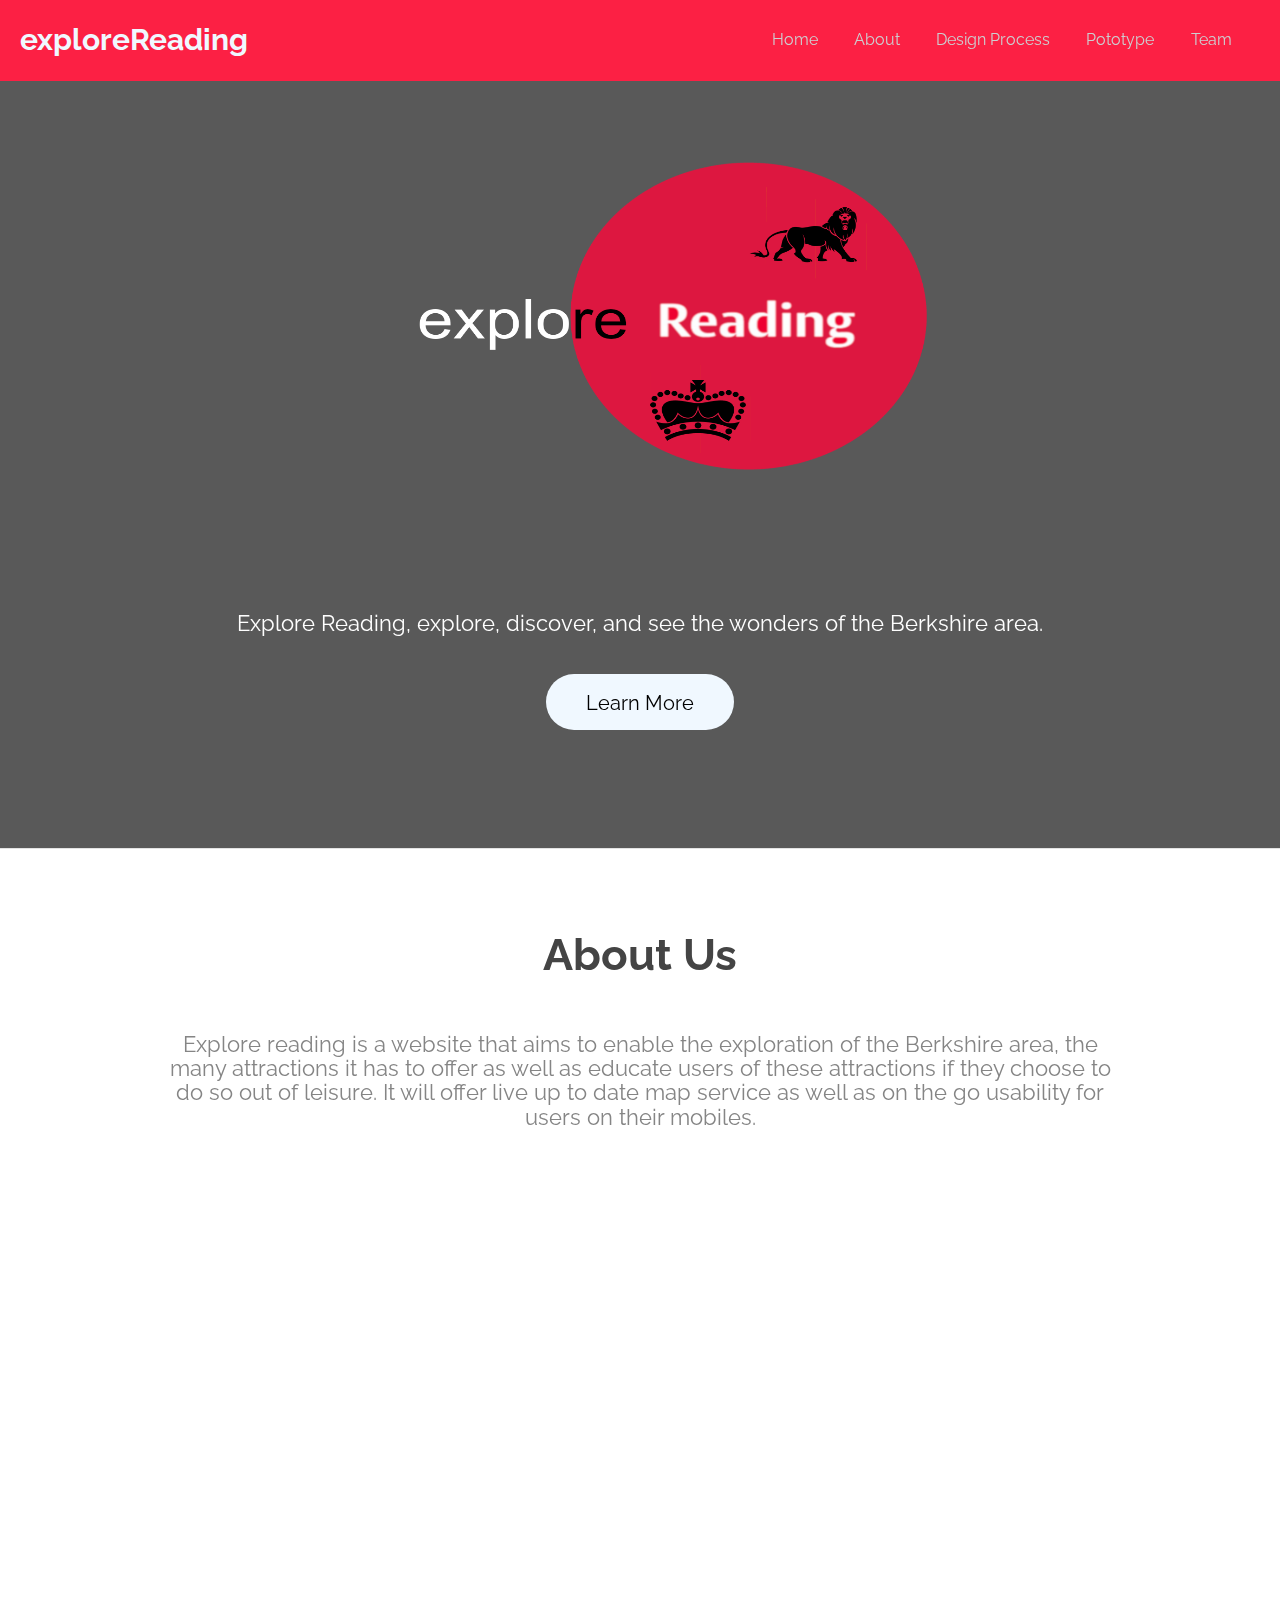
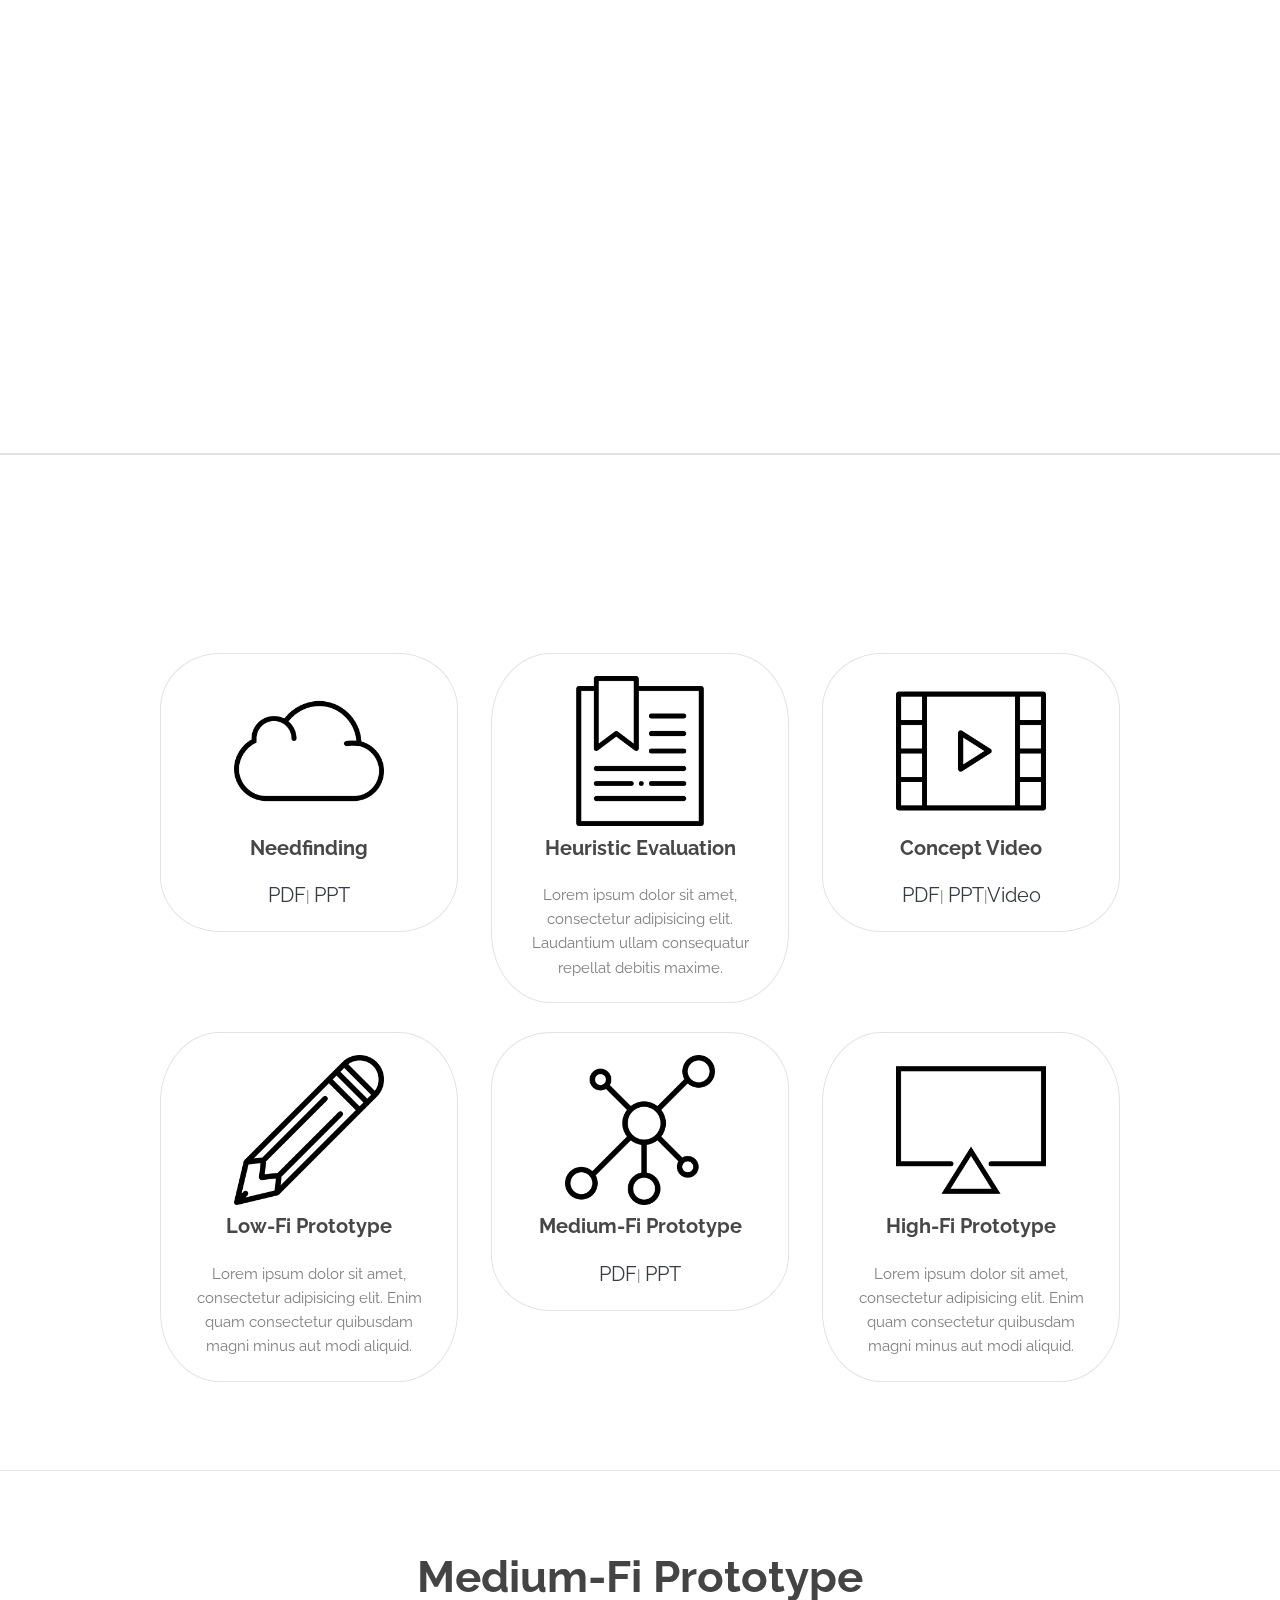
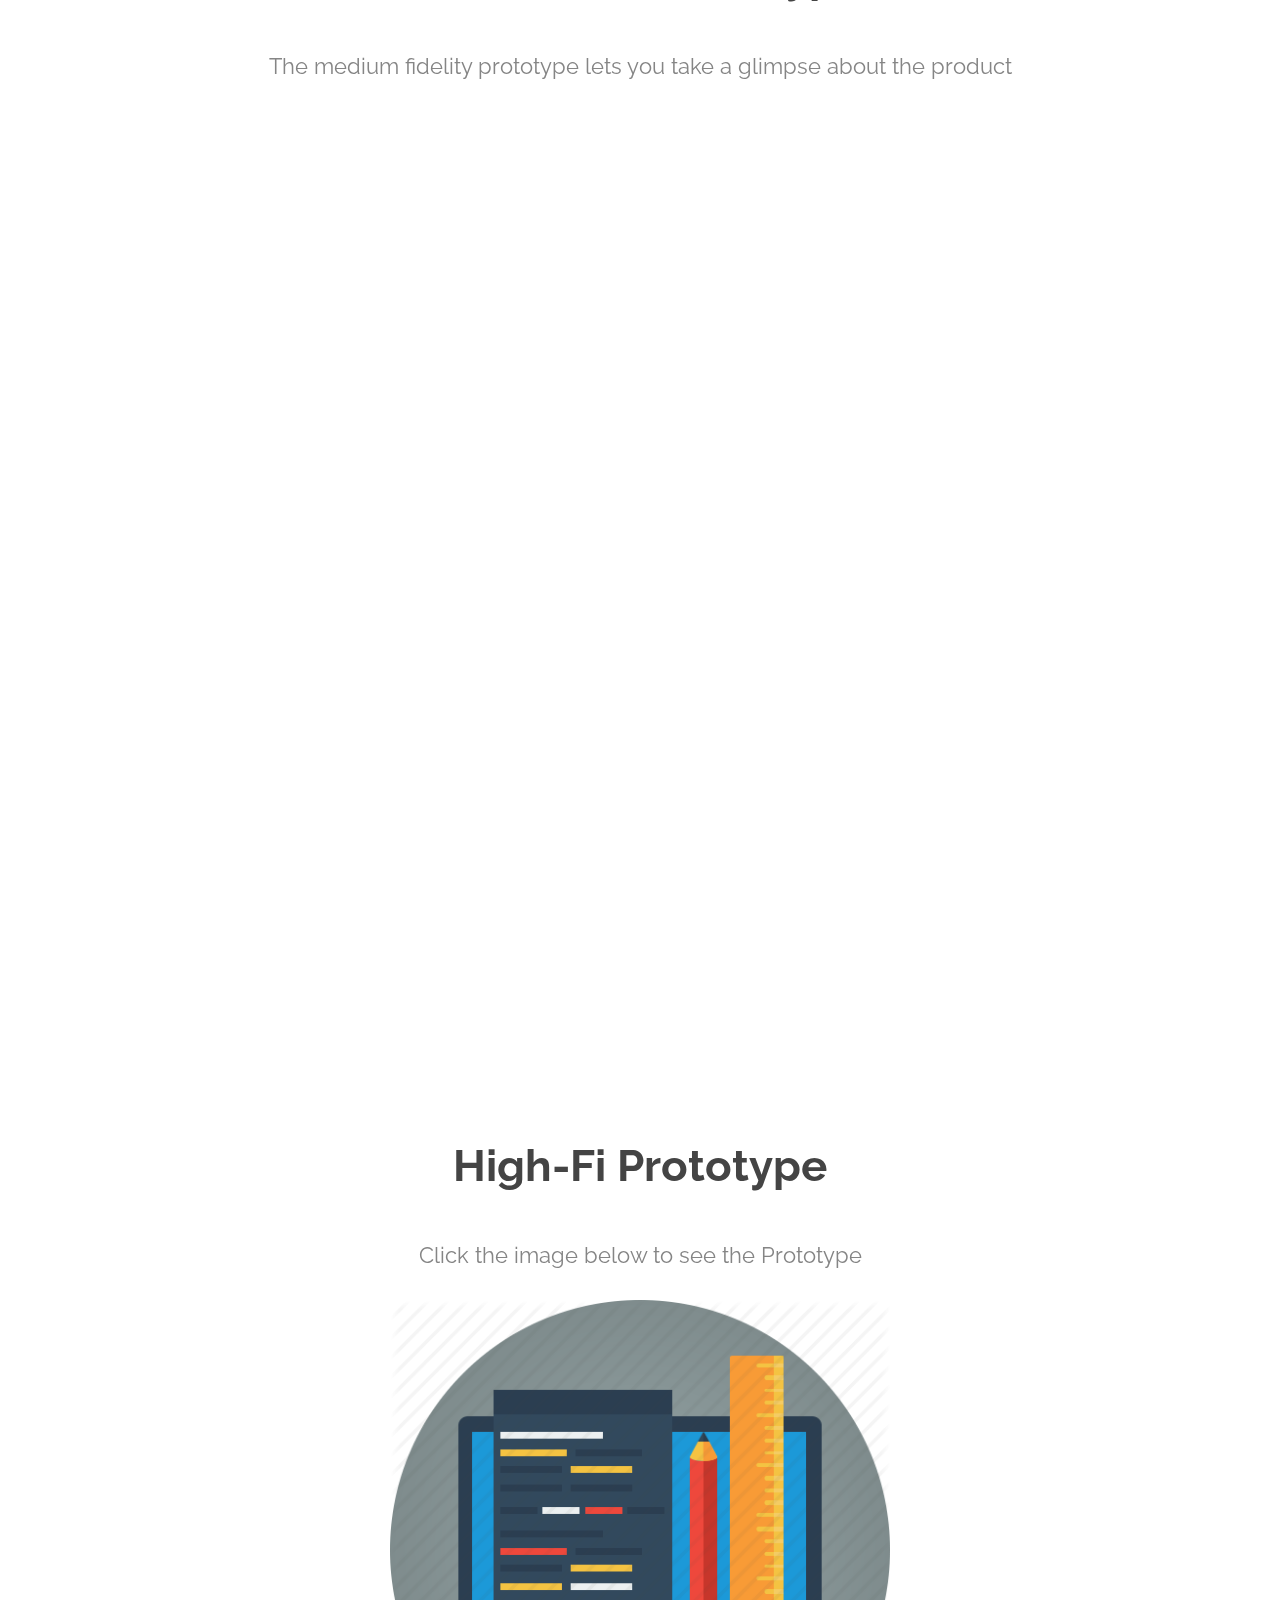
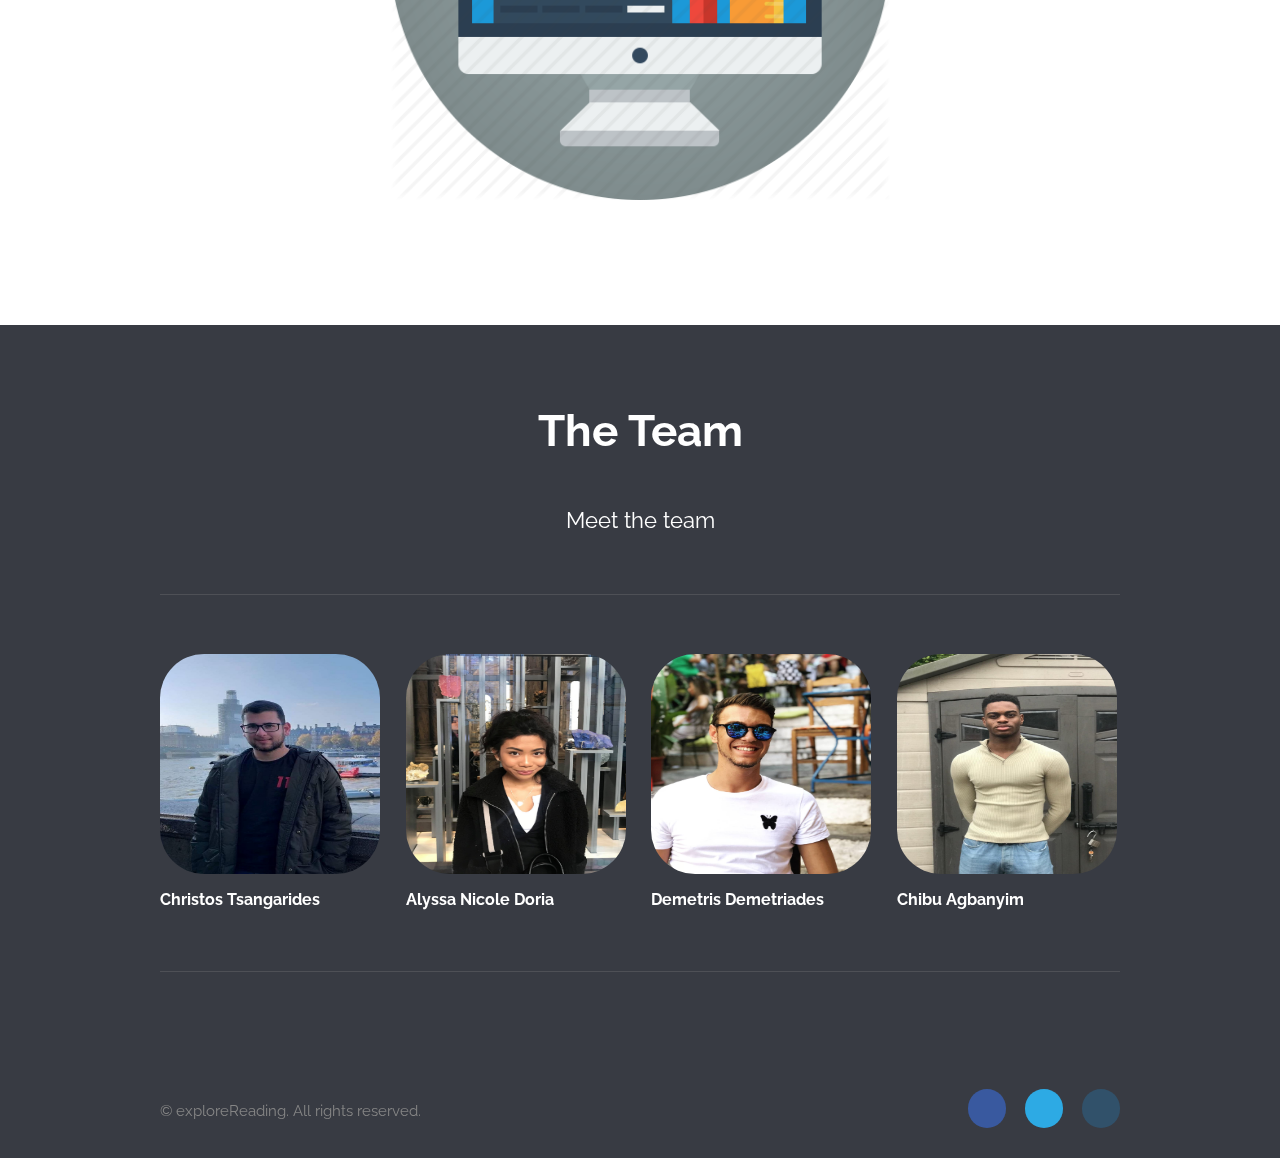
==== index.html @ a17d0393 "Update index.html" ====
<!DOCTYPE html>

<html lang="en">
   
	<head>
		<meta charset="UTF-8">
		<title>exploreReading</title>
		<meta http-equiv="content-type" content="text/html; charset=utf-8" />
		<meta name="description" content="" />
		<meta name="keywords" content="" />
		<!--[if lte IE 8]><script src="js/html5shiv.js"></script><![endif]-->
		<script src='https://dimitrisd1997.github.io/jquery.min.js'></script>
		<script src='https://dimitrisd1997.github.io/skel.min.js'></script>
		<script src='https://dimitrisd1997.github.io/skel-layers.min.js'></script>
		<script src='https://dimitrisd1997.github.io/init.js'></script>
		<noscript>
			<link rel='stylesheet' href='https://dimitrisd1997.github.io/skel.css' />
			<link rel='stylesheet' href='https://dimitrisd1997.github.io/style.css' />
			<link rel='stylesheet' href='https://dimitrisd1997.github.io/style-xlarge.css' />
		</noscript>
	</head>
	 <body>

		<!-- Header-->
      <header id="header">
              <div class="heade">
                <a href="#banner" class="logo">exploreReading</a>
                </div> 
				<nav id="nav">
              
					<ul>
						<li><a href="#banner">Home</a></li>
						<li><a href="#one">About</a></li>
						<li><a href="#two">Design Process</a></li>
                        <li><a href="#three">Pototype</a></li>
                        <li><a href="#footer">Team</a></li>
                        
					</ul>
                
				</nav>
			</header>
               
		<!-- Banner -->
    <div class="sections">
			<section id="banner">
                 <img src='https://dimitrisd1997.github.io/logo.png' style="width:650px;height:560px;">
				
				<p>Explore Reading, explore, discover, and see the wonders of the Berkshire area.</p>
				<ul class="actions">
					<li>
						<a href="#one" class="button big">Learn More</a>
					</li>
				</ul>
			</section>

		<!-- One -->
			<section id="one" class="wrapper style1 special">
				<div class="container">
					<header class="major">
						<h1>About Us</h1>
						<p>Explore reading is a website that aims to enable the exploration of the Berkshire area, the many attractions it has to offer as well as educate users of these attractions if they choose to do so out of leisure.  It will offer live up to date map service as well as on the go usability for users on their mobiles.  </p>
					</header>
		             <iframe width="1000" height="800" src="https://www.youtube.com/embed/xLe6uf_sbg0" frameborder="0" allow="accelerometer; autoplay; encrypted-media; gyroscope; picture-in-picture" allowfullscreen></iframe>
				</div>
			</section>

		<!-- Two -->
			<section id="two" class="wrapper style4 special">
				<div class="container">
					<header class="major">
						<h2>Design Process</h2>
						<p1></p1>
					</header>
					<div class="row 150%">
						<div class="4u 12u$(medium)">
							<section class="box">
								 <img src='https://dimitrisd1997.github.io/cloud.png' style="width:150px;">
								<h3>Needfinding</h3>
								<p style ="cursor: pointer" ><a 
                                 href='https://dimitrisd1997.github.io/Empathy-Map.pdf' target ="_blank" > PDF</a>|<a
                                 href='https://dimitrisd1997.github.io/Empathy-Map.pptx' > PPT</a></p>
							</section>
						</div>
						<div class="4u 12u$(medium)">
							<section class="box">
								 <img src='https://dimitrisd1997.github.io/bookmark-1.png' style="width:150px;height:auto">
								<h3>Heuristic Evaluation</h3>
								<p>Lorem ipsum dolor sit amet, consectetur adipisicing elit. Laudantium ullam consequatur repellat debitis maxime.</p>
							</section>
						</div>
						<div class="4u$ 12u$(medium)">
							<section class="box">
							      <img src='https://dimitrisd1997.github.io/video-player.png' style="width:150px;height:auto">
								<h3>Concept Video</h3>
								<p style ="cursor: pointer" ><a 
                                 href='https://dimitrisd1997.github.io/Concept%20Video.pdf' target ="_blank" > PDF</a>|<a
                                 href='https://dimitrisd1997.github.io/Concept%20Video.pptx' > PPT</a>|<a
                                 href= "https://youtu.be/xLe6uf_sbg0" target="_blank" >Video</a></p>
							</section>
						</div>
                        <div class="4u 12u$(medium)">
							<section class="box">
								 <img src='https://dimitrisd1997.github.io/edit.png' style="width:150px;height:auto">
								<h3>Low-Fi Prototype</h3>
								<p>Lorem ipsum dolor sit amet, consectetur adipisicing elit. Enim quam consectetur quibusdam magni minus aut modi aliquid.</p>
							</section>
						</div>
                        <div class="4u 12u$(medium)">
							<section class="box">
								 <img src='https://dimitrisd1997.github.io/network.png' style="width:150px;height:auto">
								<h3>Medium-Fi Prototype</h3>
								<p style ="cursor: pointer" ><a 
                                 href="files/medfi%20ppt.pdf" target ="_blank" > PDF</a>|<a
                                 href="files/medfi%20ppt.pptx" > PPT</a></p>
							</section>
						</div>
                        <div class="4u 12u$(medium)">
							<section class="box">
								 <img src='https://dimitrisd1997.github.io/television.png' style="width:150px;height:auto">
								<h3>High-Fi Prototype</h3>
								<p>Lorem ipsum dolor sit amet, consectetur adipisicing elit. Enim quam consectetur quibusdam magni minus aut modi aliquid.</p>
							</section>
						</div>
					</div>
				</div>
			</section>

		<!-- Three -->
		<section id="three" class="wrapper style3 special">
				<div class="container">
					<header class="major">
                        <h1>Medium-Fi Prototype</h1>
						<p>The medium fidelity prototype lets you take a glimpse about the product</p>
                        <iframe src="https://marvelapp.com/4g54519?emb=1&iosapp=false&frameless=false" width="1100" height="1000" allowTransparency="true" frameborder="0"></iframe>
					</header>
                    <header class="major">
                        <h1>High-Fi Prototype</h1>
						<p>Click the image below to see the Prototype</p>
                         <a href="https://ialoha.github.io/reading.html?fbclid=IwAR07iATFQFSmOUJZyyfakSiFBEbwjotYI0bQpA7hZnMoOF6AcnIGBmUiyYw" >
                             <img border="0" src='https://dimitrisd1997.github.io/code-pencil-ruler-512.png' width="500" >
                        </a>
                     </header>
				</div>
				
			</section>

		<!-- Footer -->
			<footer id="footer">
				<div class="container">
						<section id="two" class="wrapper style2 special">
				<div class="container">
					<header class="major">
						<h2>The Team</h2>
						<p1>Meet the team</p1>
					</header>
					<section class="profiles">
						<div class="row">
							<section class="3u 6u(medium) 12u$(xsmall) profile">
								<img src='https://dimitrisd1997.github.io/tsangas.jpg' alt="" style="width:220px;height: 220px;"/>
								<h4>Christos Tsangarides</h4>
								<p></p>
							</section>
							<section class="3u 6u$(medium) 12u$(xsmall) profile">
								<img src='https://dimitrisd1997.github.io/alyssia.jpg' alt="" style="width:220px;height: 220px"/>
								<p></p>
								<h4>Alyssa Nicole Doria</h4>
							</section>
							<section class="3u 6u(medium) 12u$(xsmall) profile">
								<img src='https://dimitrisd1997.github.io/IMG_20180823_154720_846.jpg' alt="" style="width:220px;height: 220px"/>
								<h4>Demetris Demetriades</h4>
								<p></p>
							</section>
							<section class="3u$ 6u$(medium) 12u$(xsmall) profile">
								<img src='https://dimitrisd1997.github.io/53681371_824591021223998_274321618484854784_n.jpg' alt="" style="width:220px;;height:220px"/>
								<p></p>
								<h4>Chibu Agbanyim</h4
								<p></p>
							</section>
						</div>
					</section>
					<footer>
						<p></p>
						
					</footer>
				</div>
			</section>
					<div class="row">
						<div class="8u 12u$(medium)">
							<ul class="copyright">
								<li>&copy; exploreReading. All rights reserved.</li>
							</ul>
						</div>
						<div class="4u$ 12u$(medium)">
							<ul class="icons">
								<li>
									<a class="icon rounded fa-facebook"><span class="label">Facebook</span></a>
								</li>
								<li>
									<a class="icon rounded fa-twitter"><span class="label">Twitter</span></a>
								</li>
								<li>
									<a class="icon rounded fa-linkedin"><span class="label">LinkedIn</span></a>
								</li>
							</ul>
						</div>
					</div>
				</div>
			</footer>
    </div>
         
         <script type ="text/javascript">
             //Scrolling Effect
             
           
         </script>
	</body>
</html>
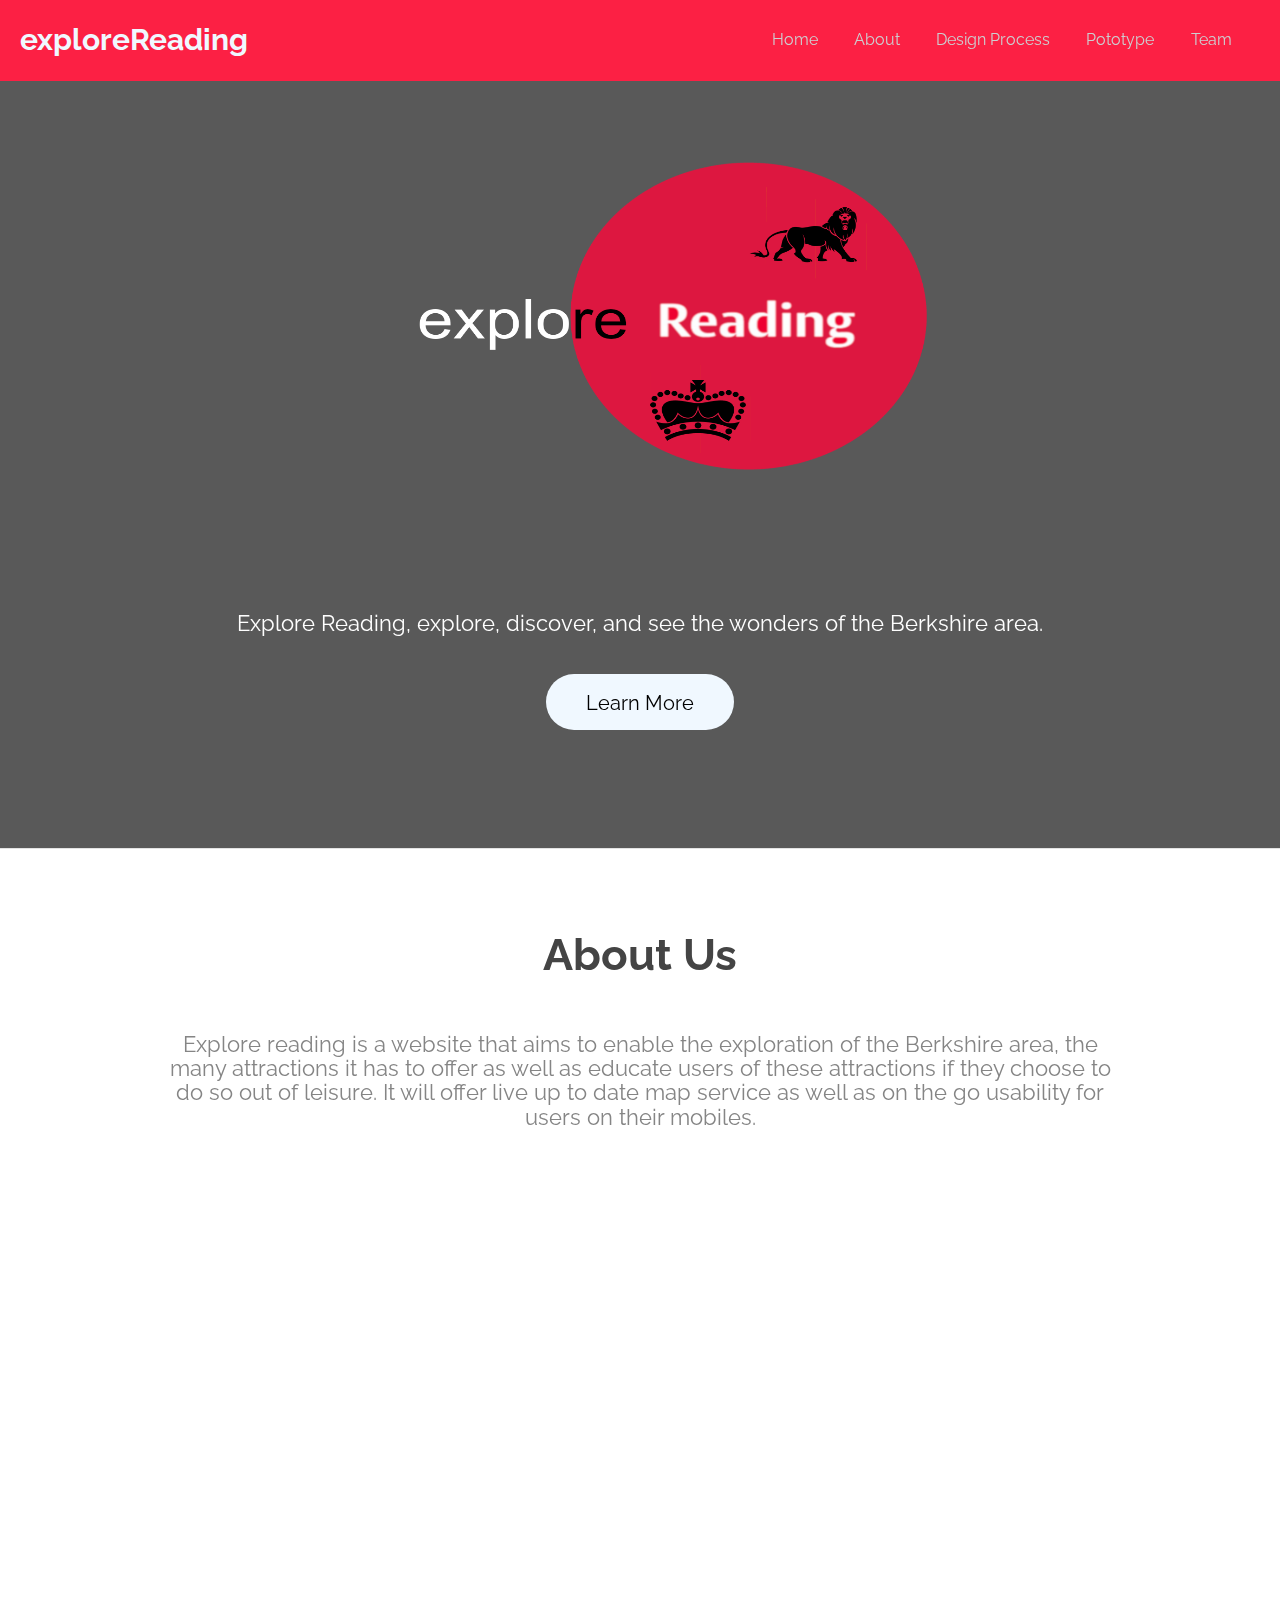
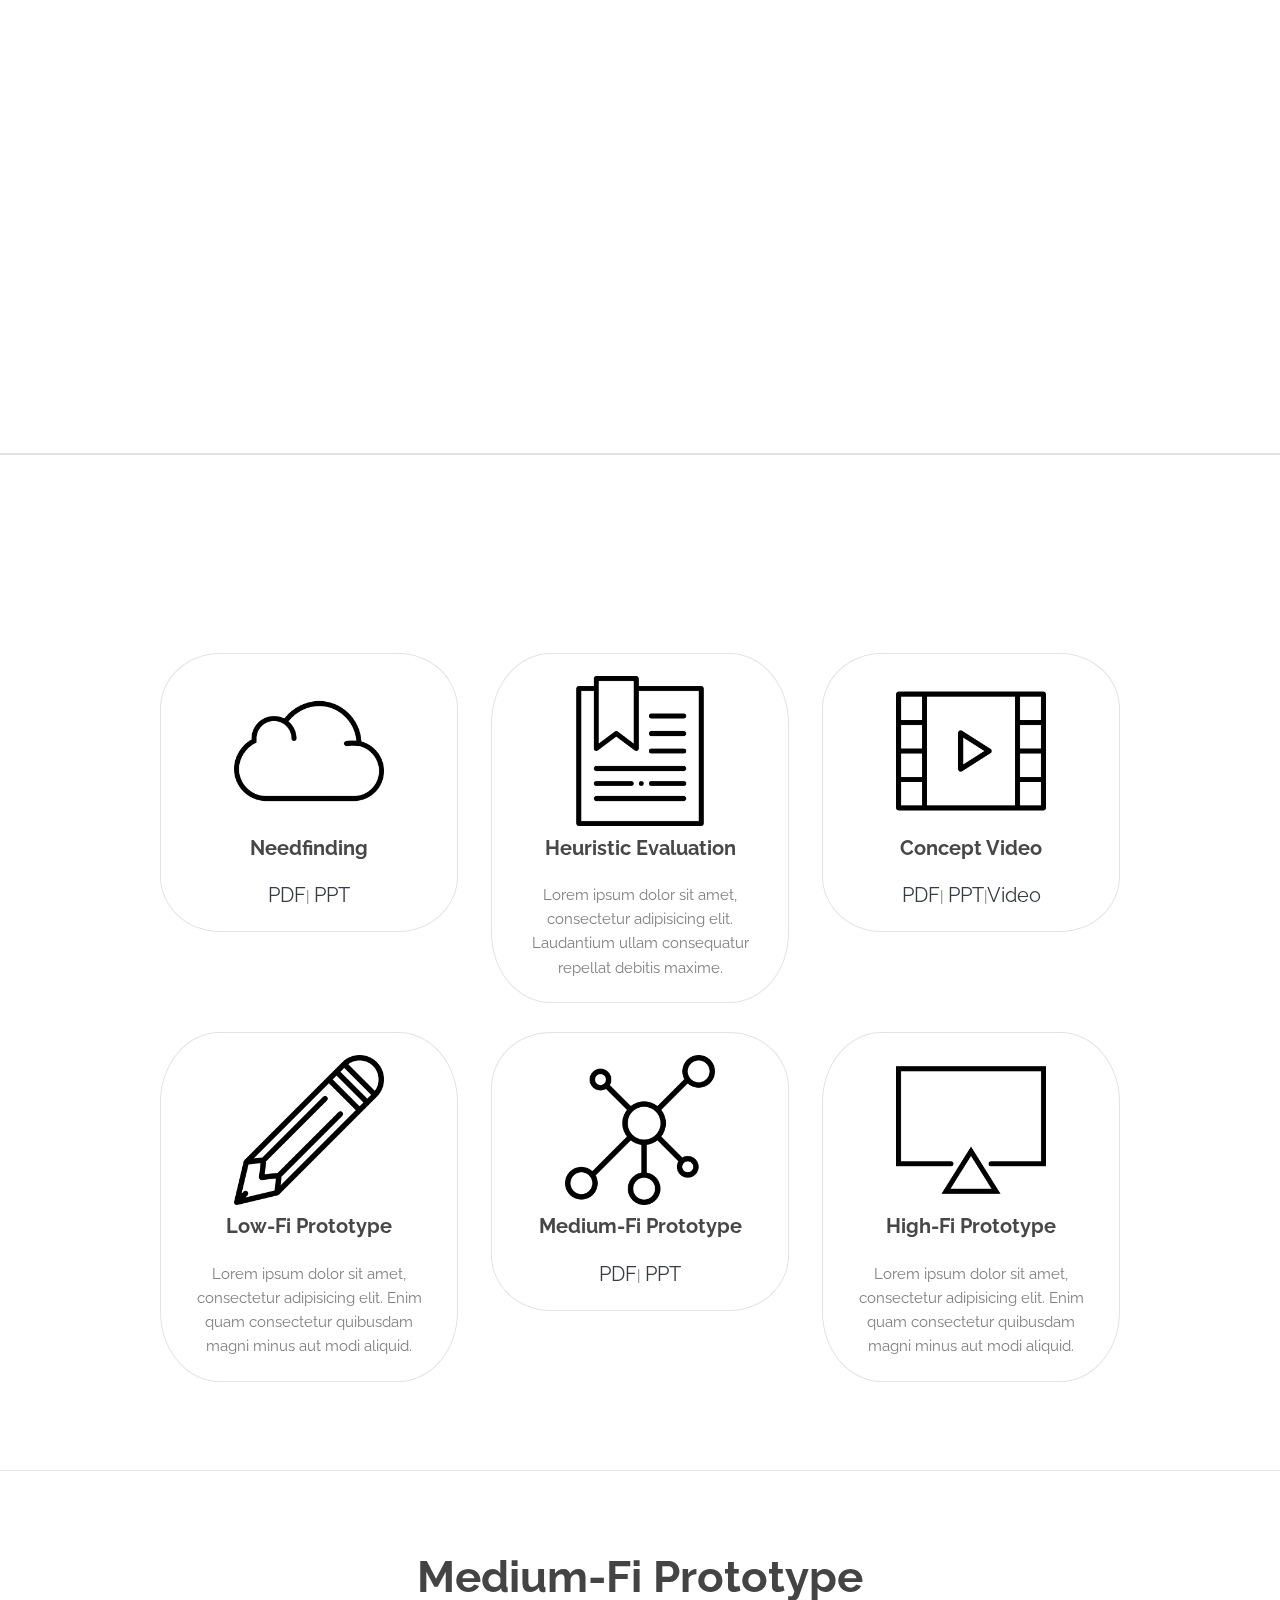
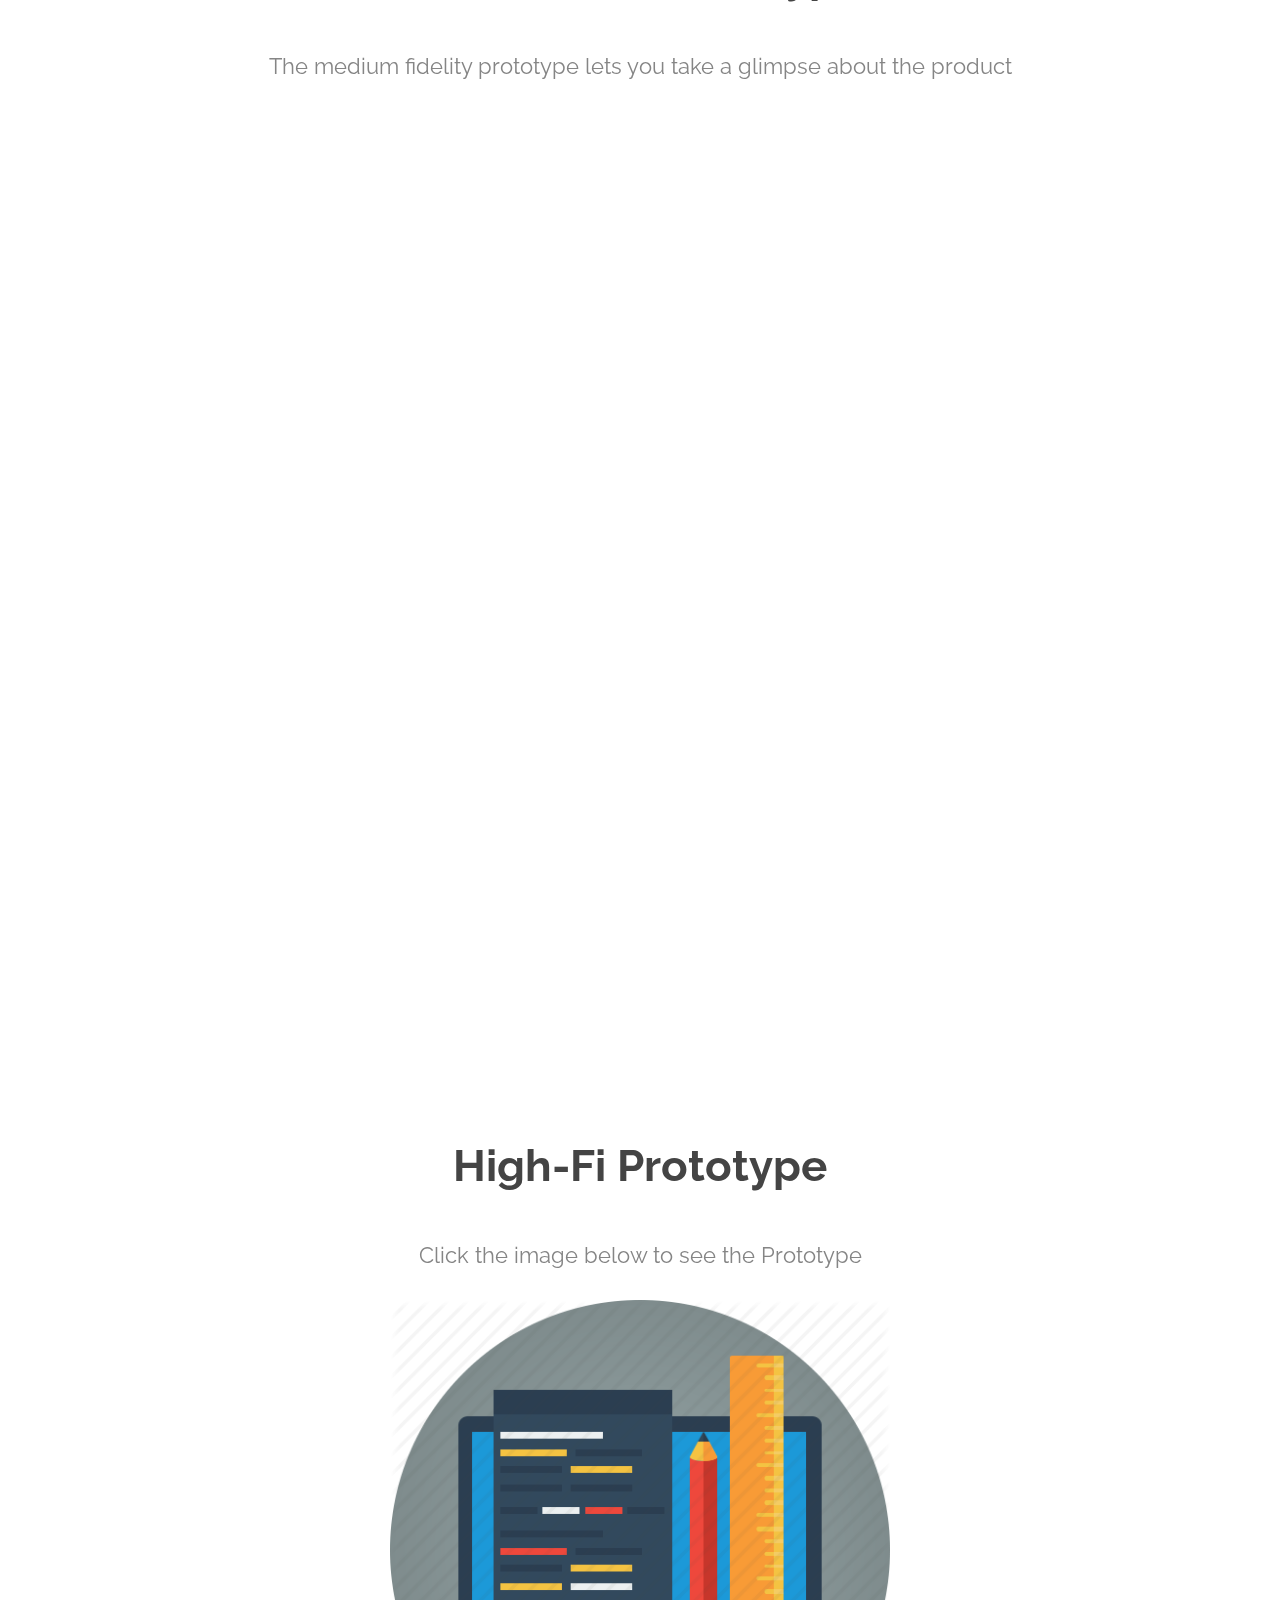
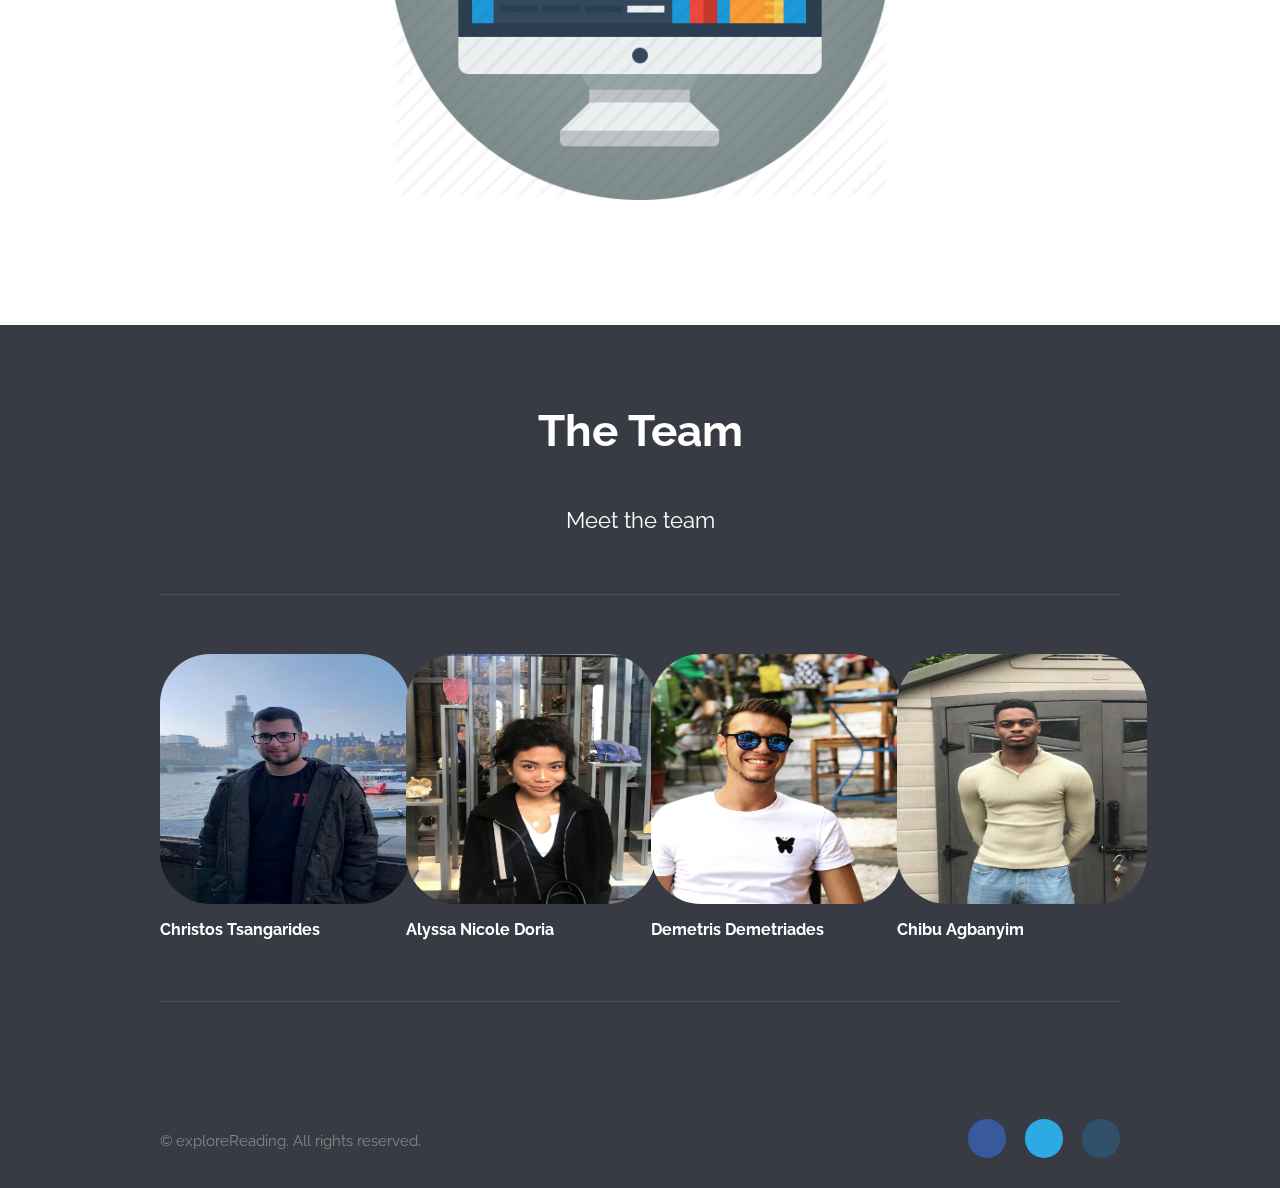
==== commit b7ea532d: "Update index.html" ====
--- a/index.html
+++ b/index.html
@@ -156,22 +156,22 @@
 					<section class="profiles">
 						<div class="row">
 							<section class="3u 6u(medium) 12u$(xsmall) profile">
-								<img src='https://dimitrisd1997.github.io/tsangas.jpg' alt="" style="width:220px;height: 220px;"/>
+								<img src='https://dimitrisd1997.github.io/tsangas.jpg' alt="" style="width:250px;height: 250px;"/>
 								<h4>Christos Tsangarides</h4>
 								<p></p>
 							</section>
 							<section class="3u 6u$(medium) 12u$(xsmall) profile">
-								<img src='https://dimitrisd1997.github.io/alyssia.jpg' alt="" style="width:220px;height: 220px"/>
+								<img src='https://dimitrisd1997.github.io/alyssia.jpg' alt="" style="width:250px;height: 250px"/>
 								<p></p>
 								<h4>Alyssa Nicole Doria</h4>
 							</section>
 							<section class="3u 6u(medium) 12u$(xsmall) profile">
-								<img src='https://dimitrisd1997.github.io/IMG_20180823_154720_846.jpg' alt="" style="width:220px;height: 220px"/>
+								<img src='https://dimitrisd1997.github.io/IMG_20180823_154720_846.jpg' alt="" style="width:250px;height: 250px"/>
 								<h4>Demetris Demetriades</h4>
 								<p></p>
 							</section>
 							<section class="3u$ 6u$(medium) 12u$(xsmall) profile">
-								<img src='https://dimitrisd1997.github.io/53681371_824591021223998_274321618484854784_n.jpg' alt="" style="width:220px;;height:220px"/>
+								<img src='https://dimitrisd1997.github.io/53681371_824591021223998_274321618484854784_n.jpg' alt="" style="width:250px;;height:250px"/>
 								<p></p>
 								<h4>Chibu Agbanyim</h4
 								<p></p>
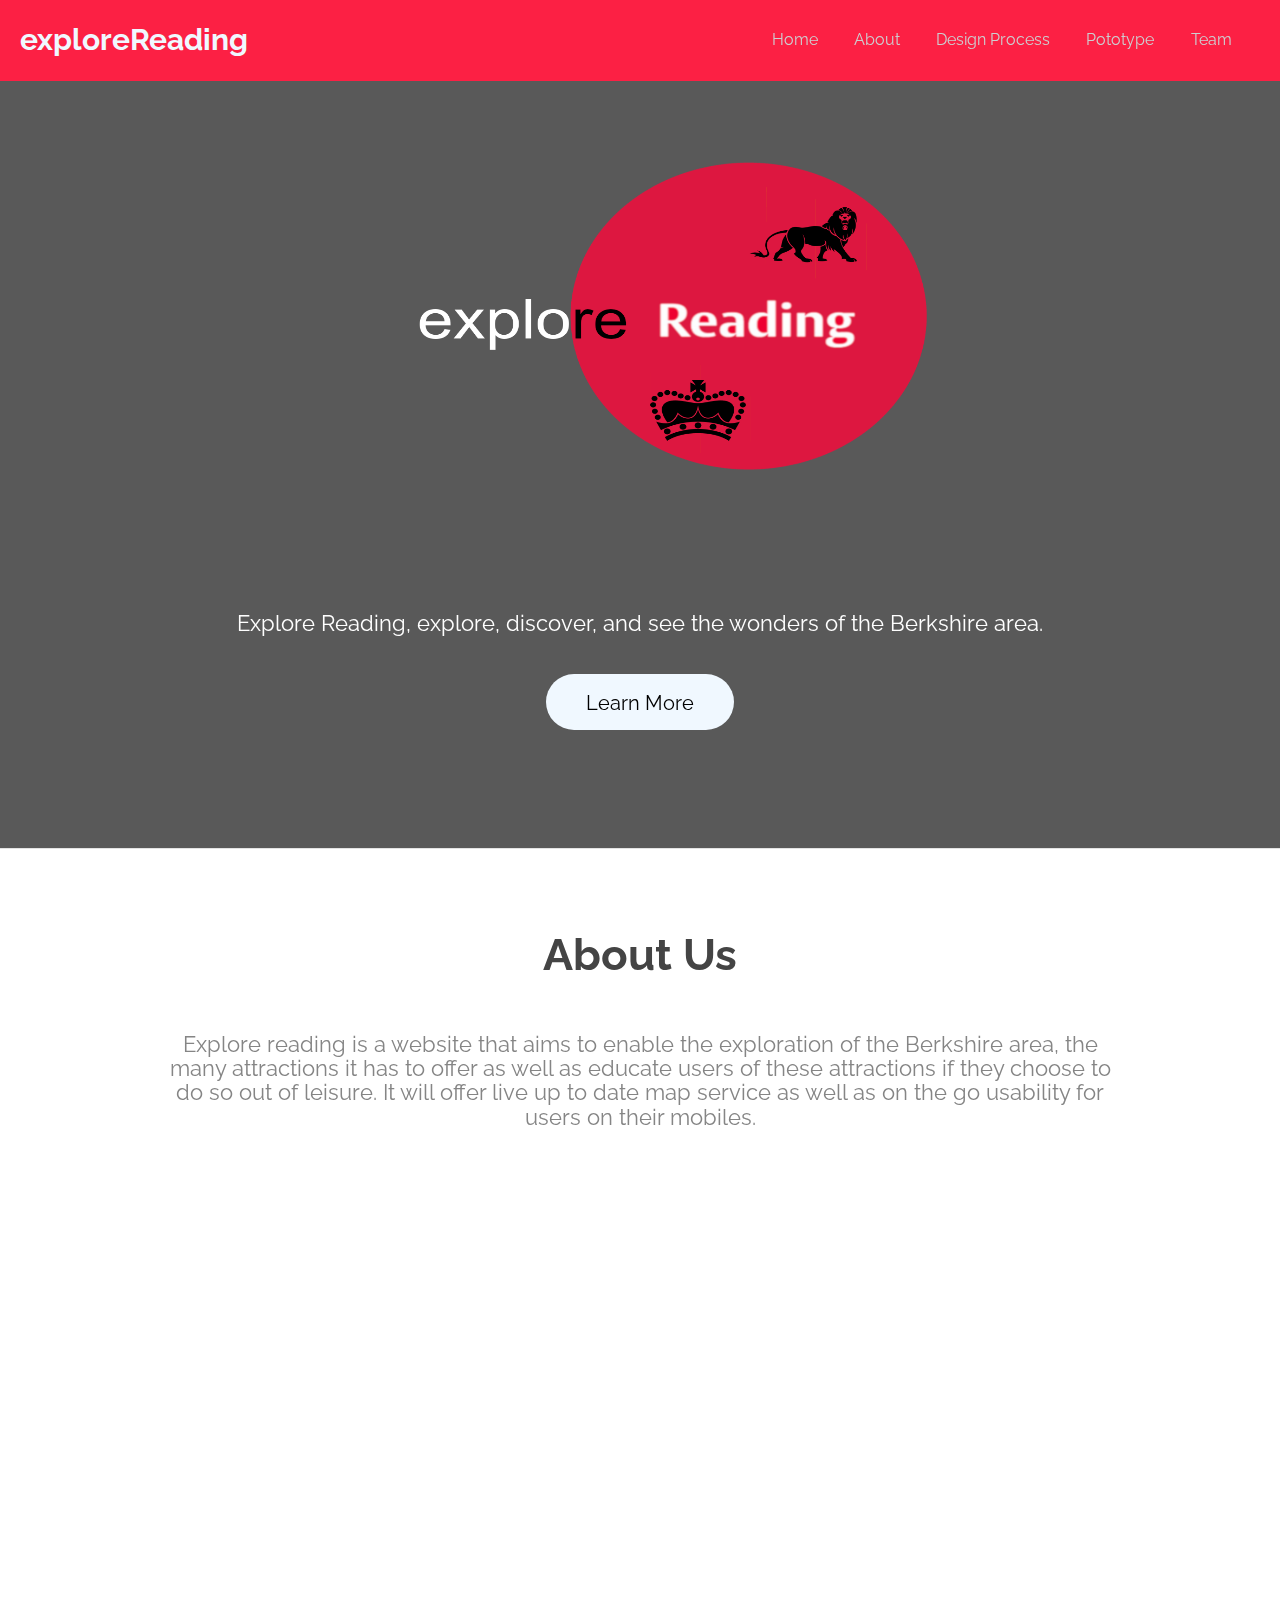
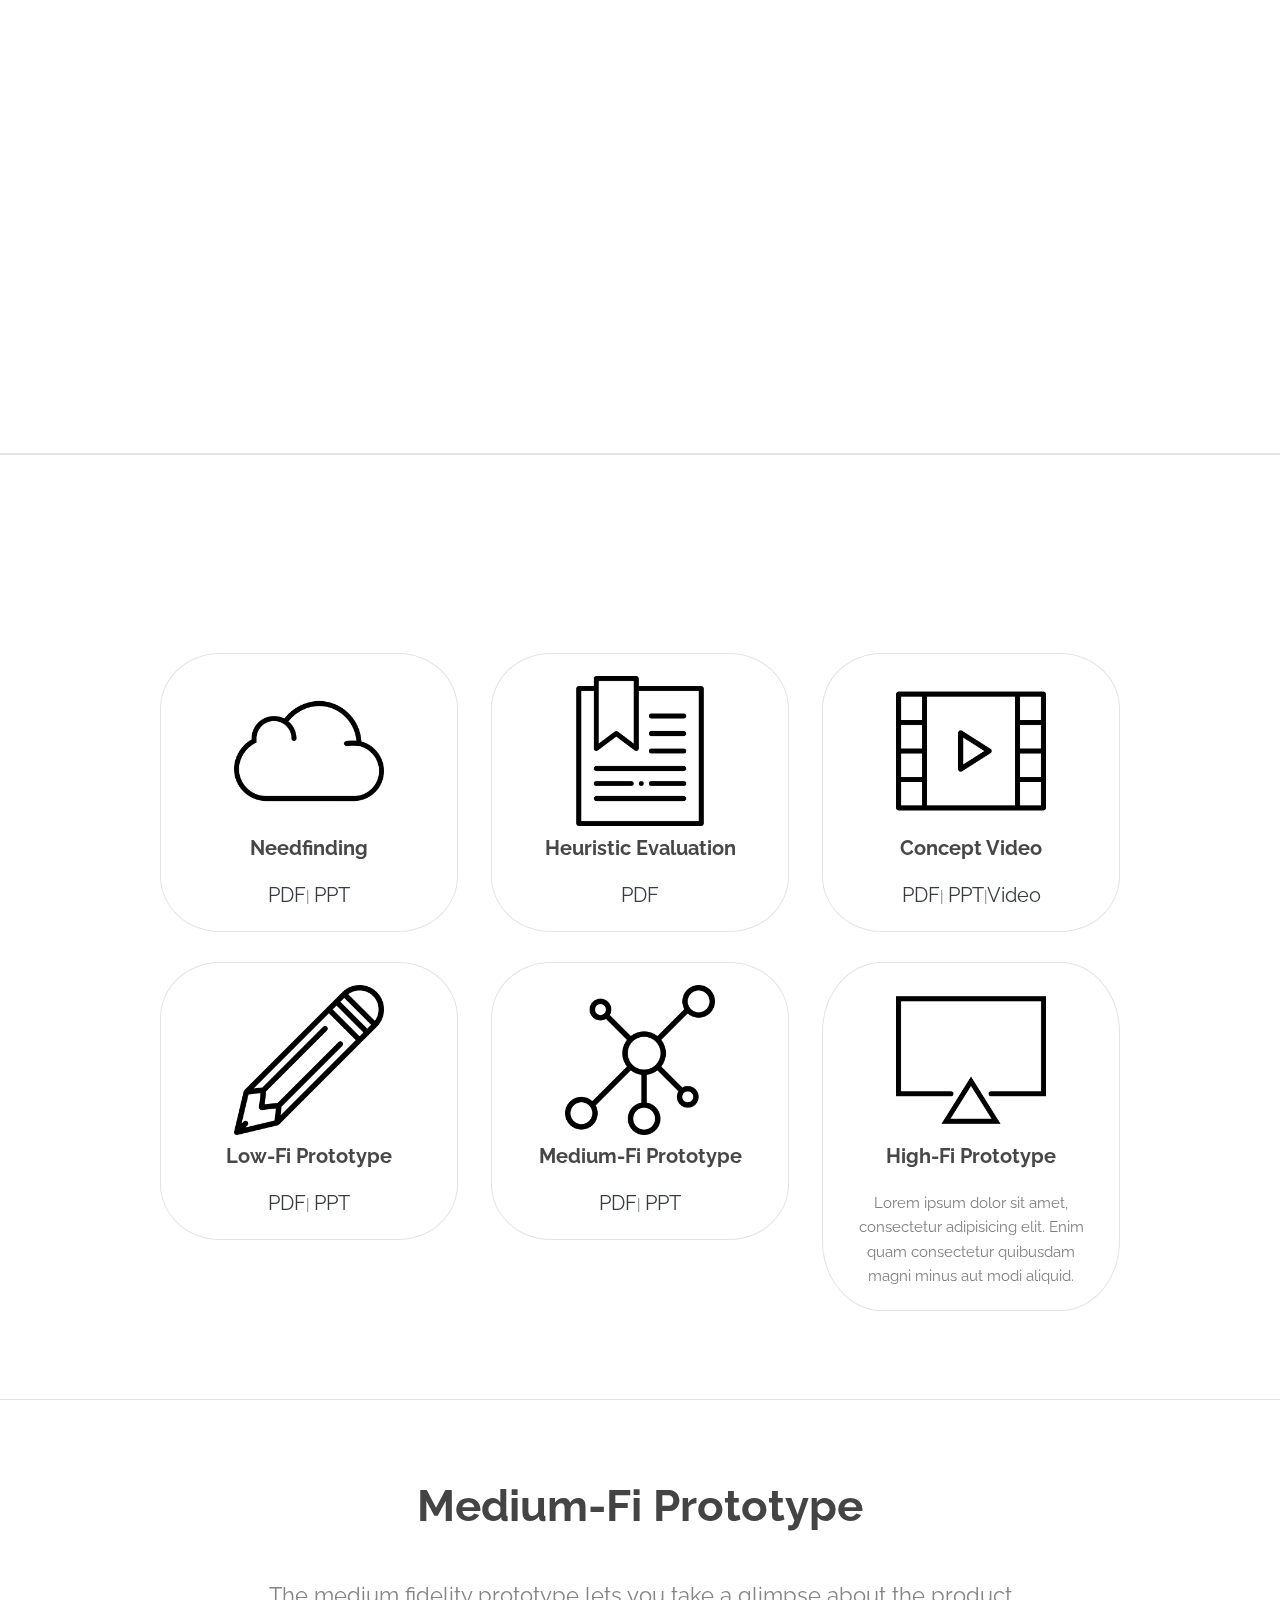
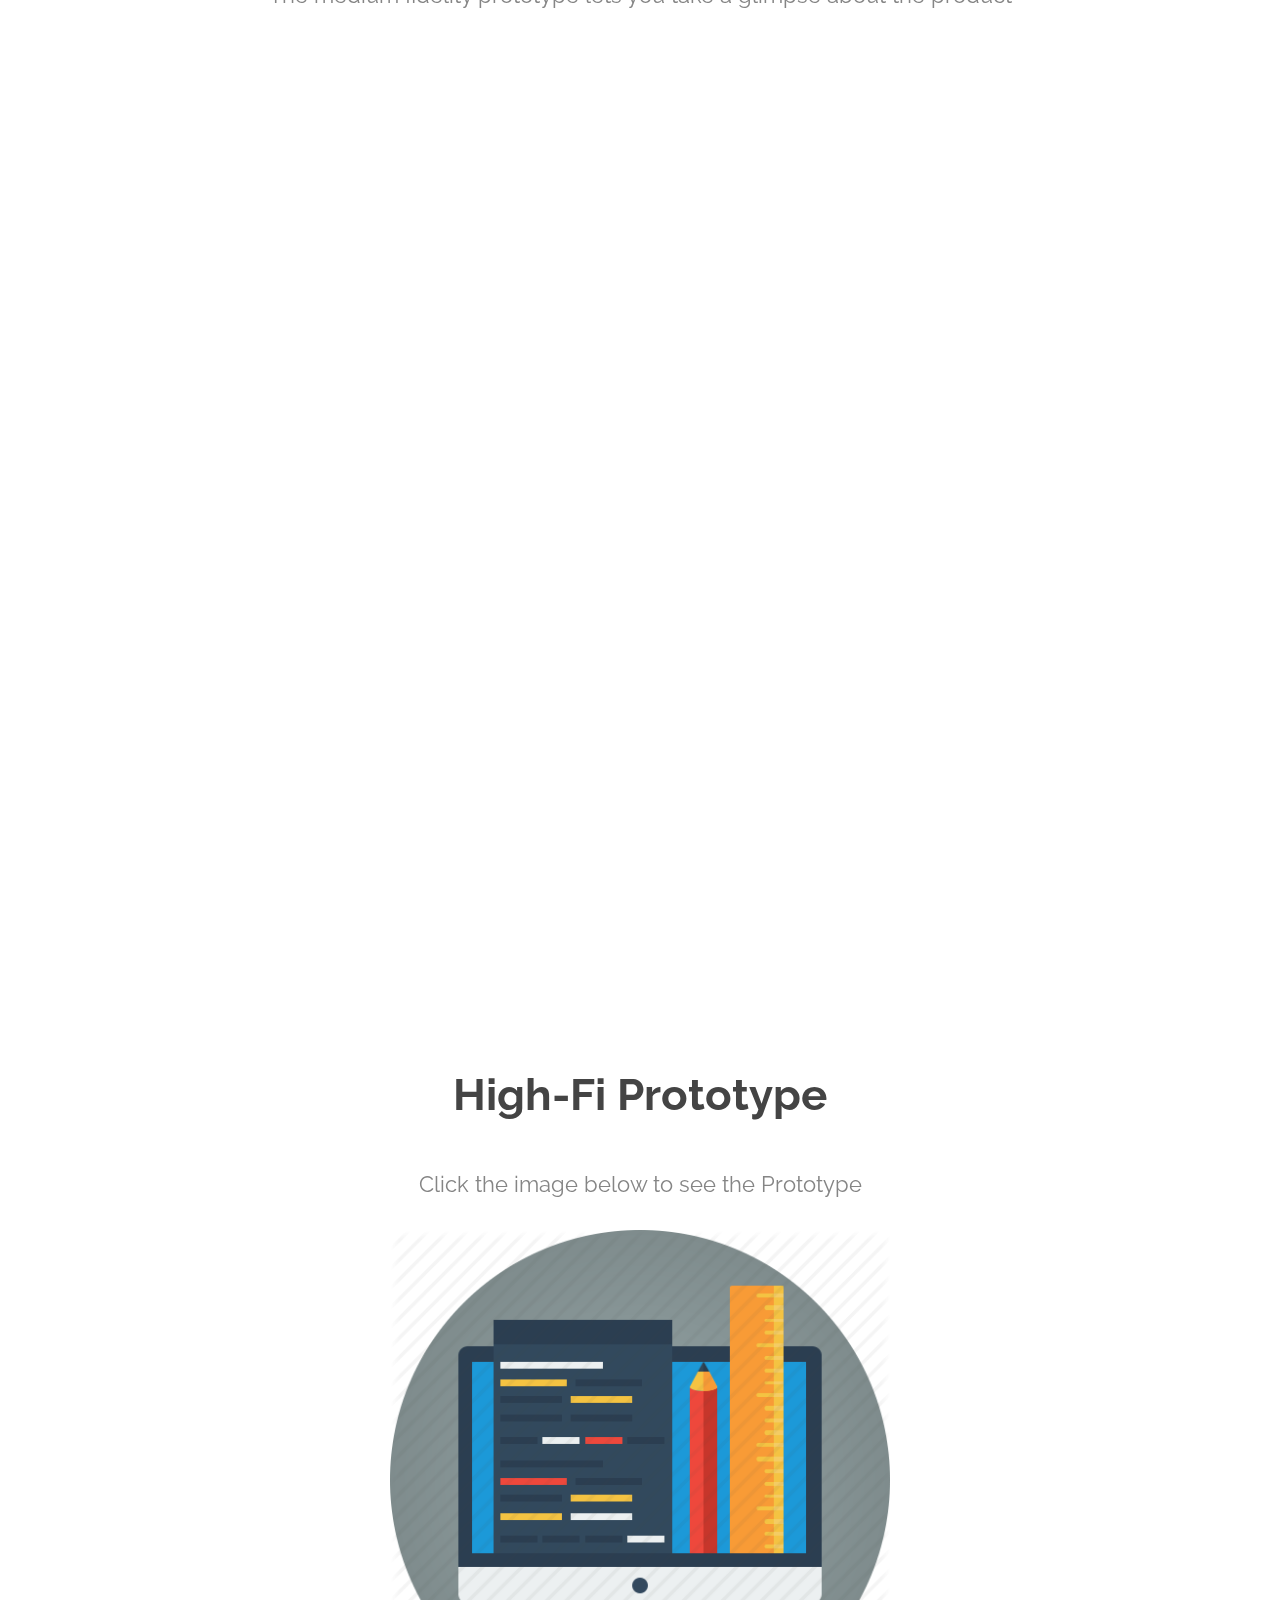
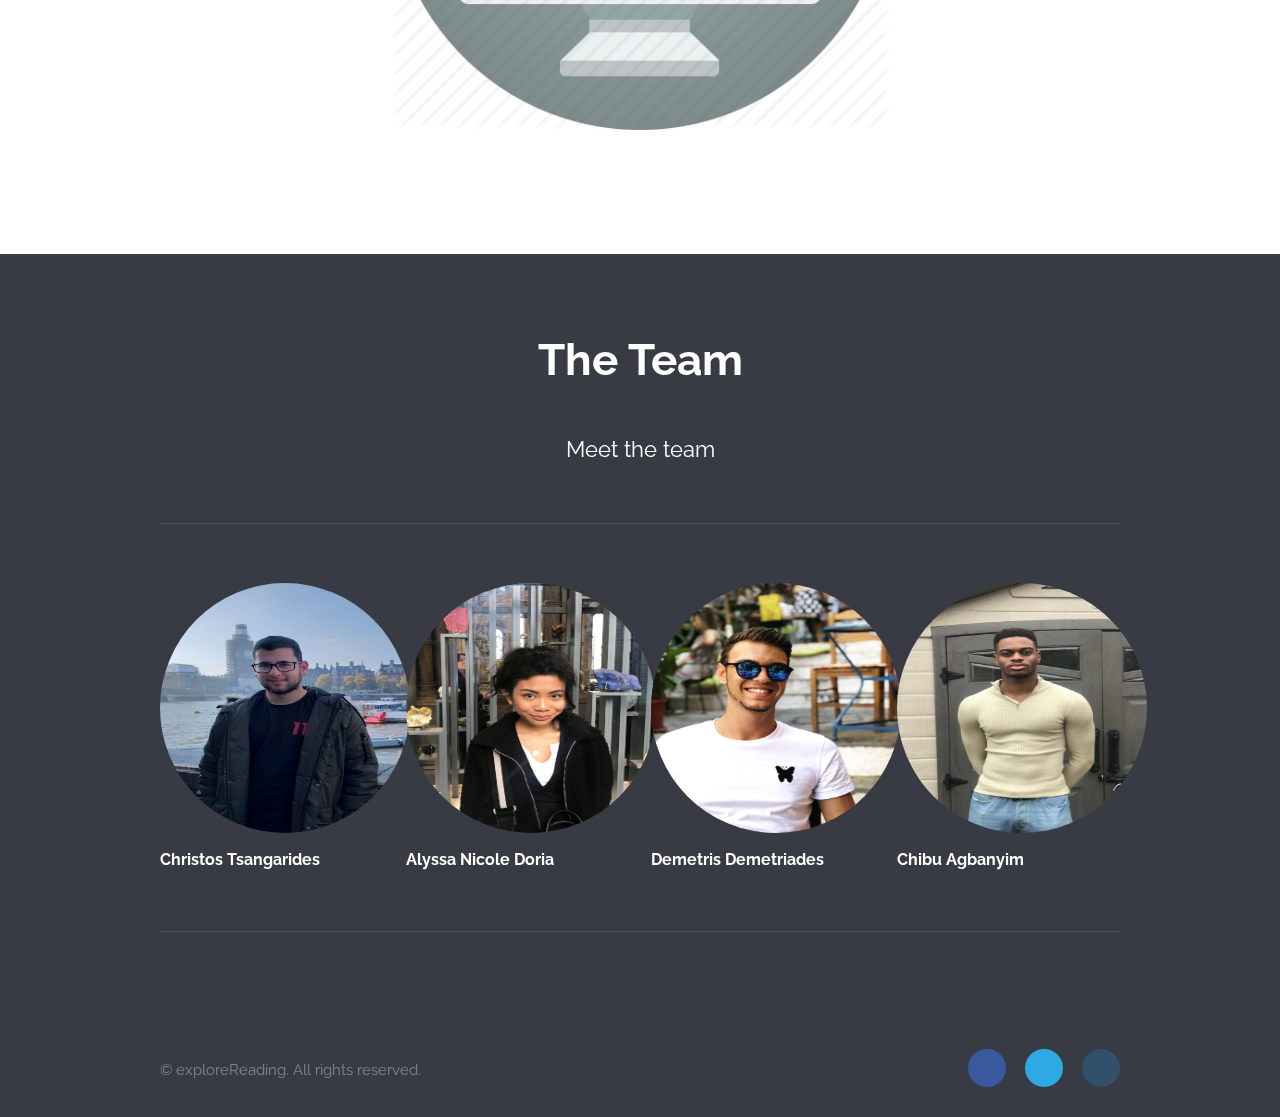
==== commit 140142af: "Update index.html" ====
--- a/index.html
+++ b/index.html
@@ -85,7 +85,8 @@
 							<section class="box">
 								 <img src='https://dimitrisd1997.github.io/bookmark-1.png' style="width:150px;height:auto">
 								<h3>Heuristic Evaluation</h3>
-								<p>Lorem ipsum dolor sit amet, consectetur adipisicing elit. Laudantium ullam consequatur repellat debitis maxime.</p>
+								<p style ="cursor: pointer" ><a 
+                                 href='https://dimitrisd1997.github.io/Heuristic-Evaluation.pdf' target ="_blank" > PDF</a></p>
 							</section>
 						</div>
 						<div class="4u$ 12u$(medium)">
@@ -102,7 +103,9 @@
 							<section class="box">
 								 <img src='https://dimitrisd1997.github.io/edit.png' style="width:150px;height:auto">
 								<h3>Low-Fi Prototype</h3>
-								<p>Lorem ipsum dolor sit amet, consectetur adipisicing elit. Enim quam consectetur quibusdam magni minus aut modi aliquid.</p>
+								<p style ="cursor: pointer" ><a 
+                                 href='https://dimitrisd1997.github.io/lowfi.pdf' target ="_blank" > PDF</a>|<a
+                                 href='https://dimitrisd1997.github.io/lowfi.pptx' > PPT</a></p>
 							</section>
 						</div>
                         <div class="4u 12u$(medium)">
@@ -110,8 +113,8 @@
 								 <img src='https://dimitrisd1997.github.io/network.png' style="width:150px;height:auto">
 								<h3>Medium-Fi Prototype</h3>
 								<p style ="cursor: pointer" ><a 
-                                 href="files/medfi%20ppt.pdf" target ="_blank" > PDF</a>|<a
-                                 href="files/medfi%20ppt.pptx" > PPT</a></p>
+                                 href='https://dimitrisd1997.github.io/medfi-ppt.pdf' target ="_blank" > PDF</a>|<a
+                                 href='https://dimitrisd1997.github.io/medfi-ppt.pptx' > PPT</a></p>
 							</section>
 						</div>
                         <div class="4u 12u$(medium)">
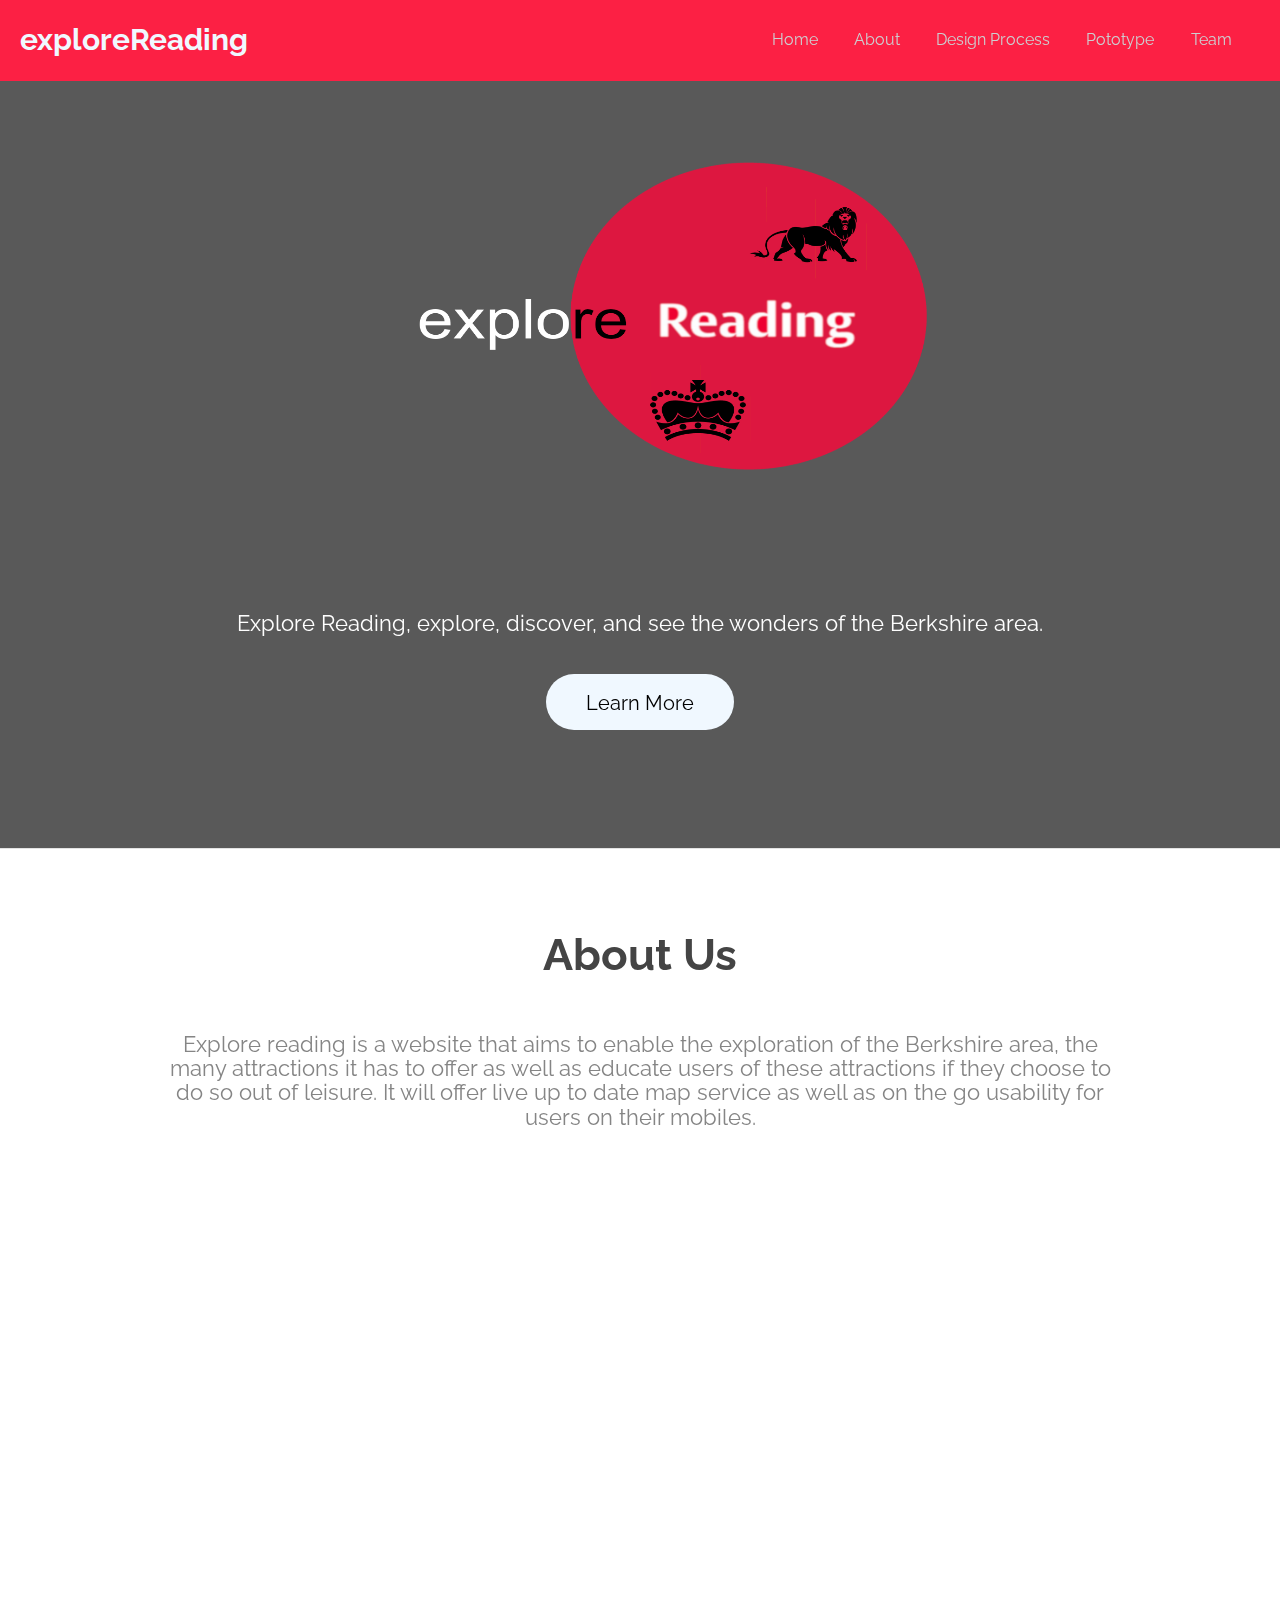
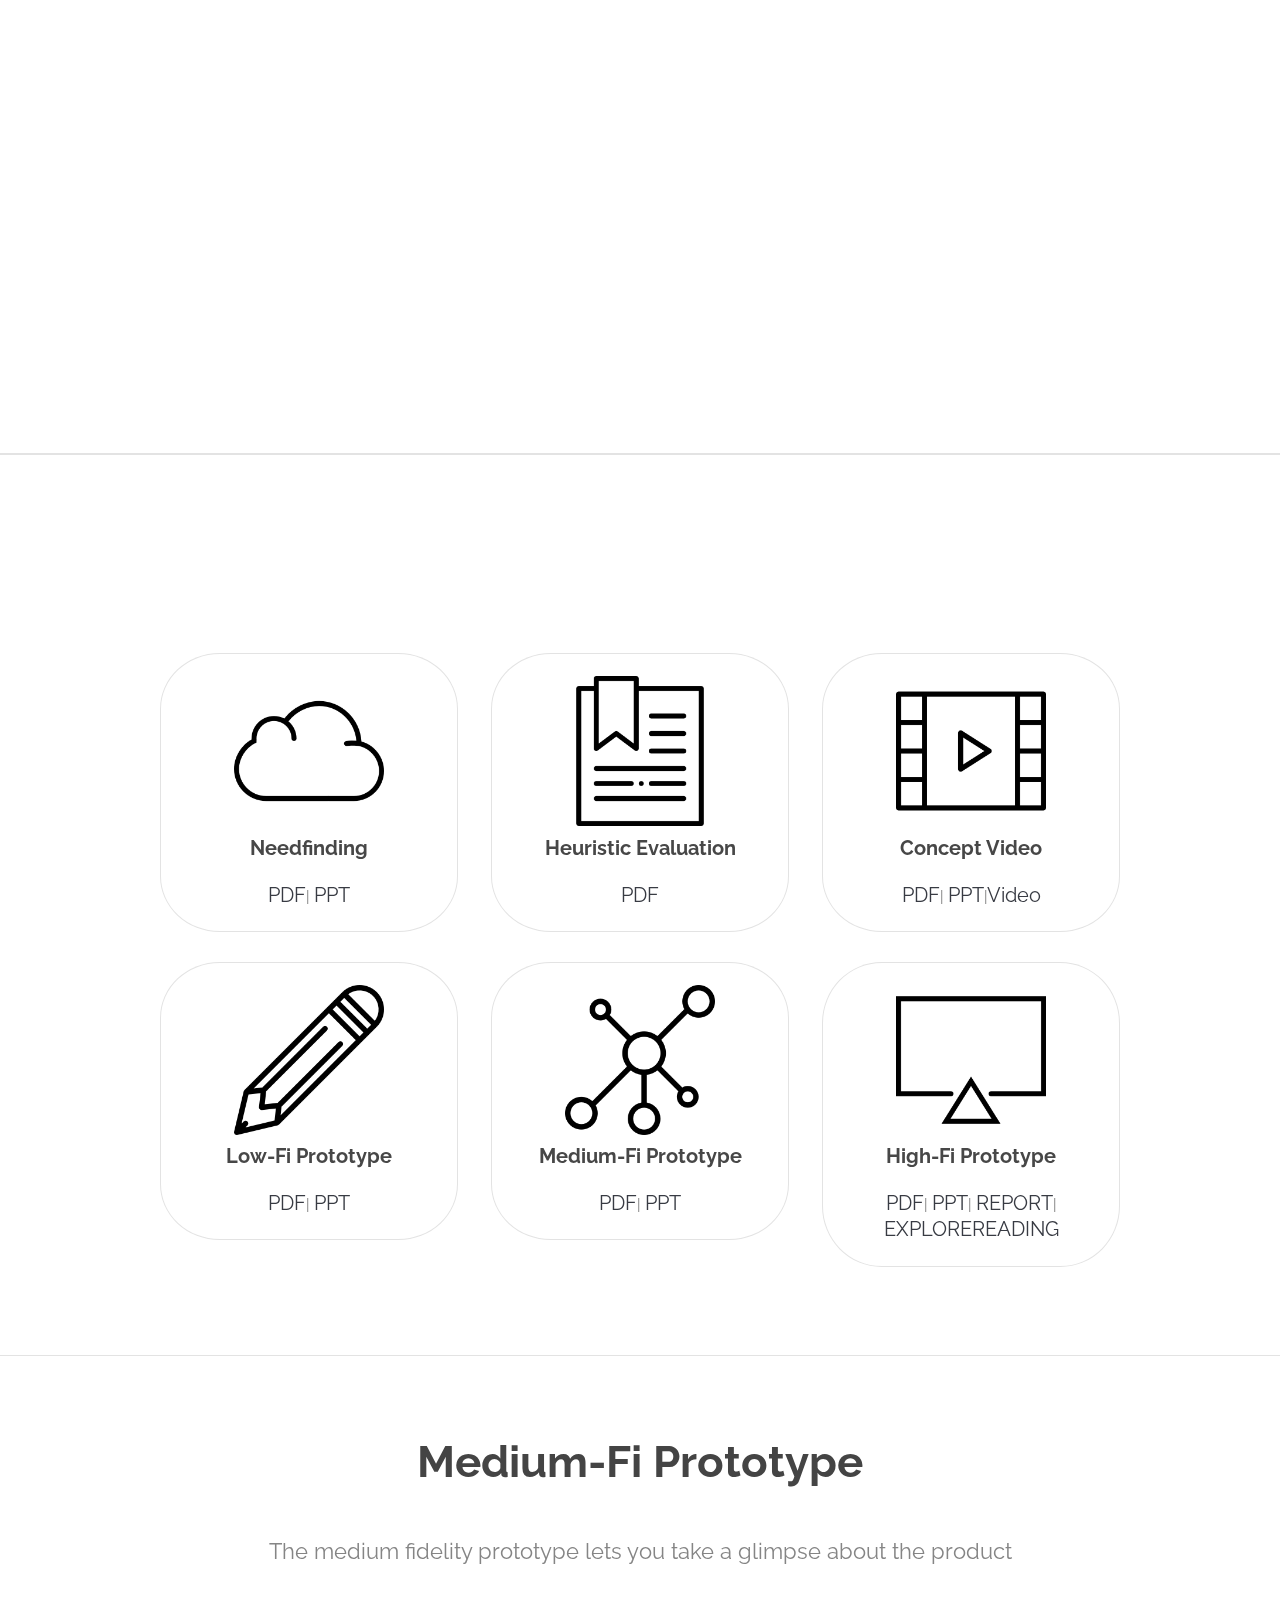
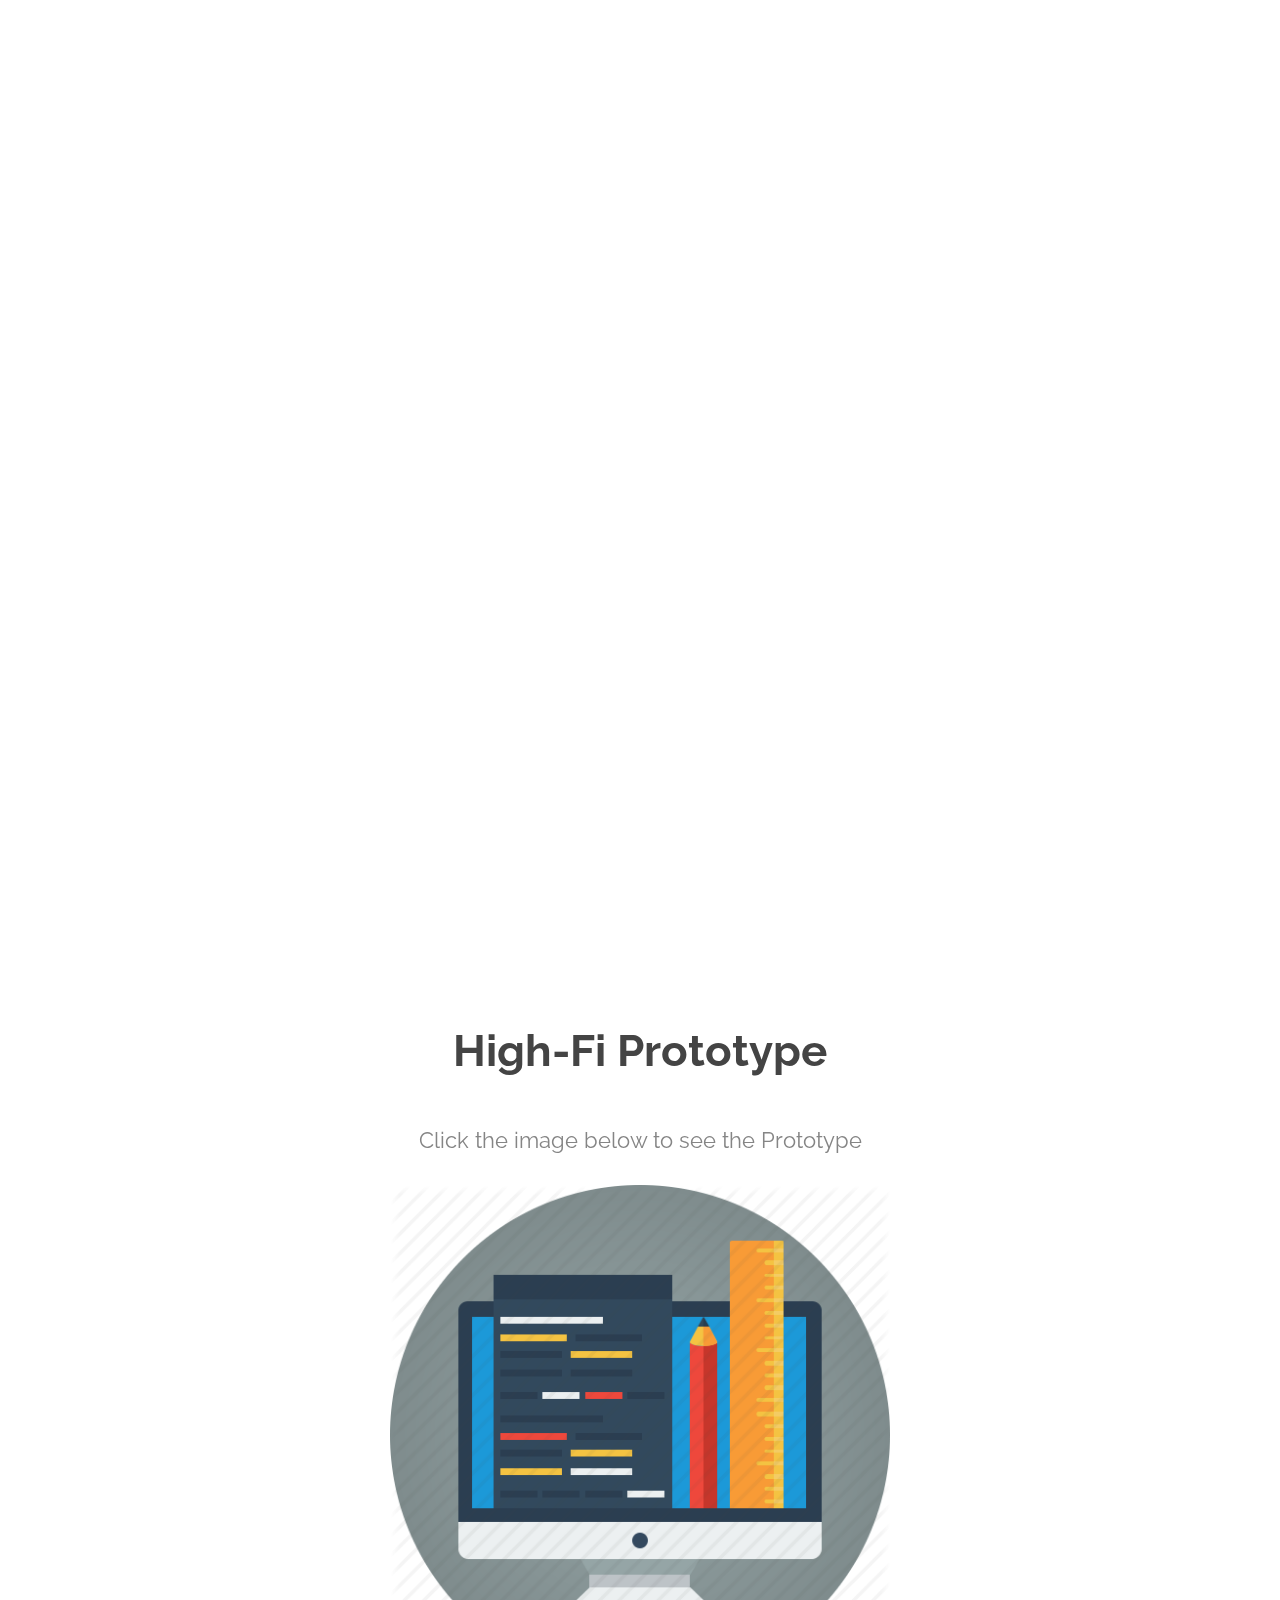
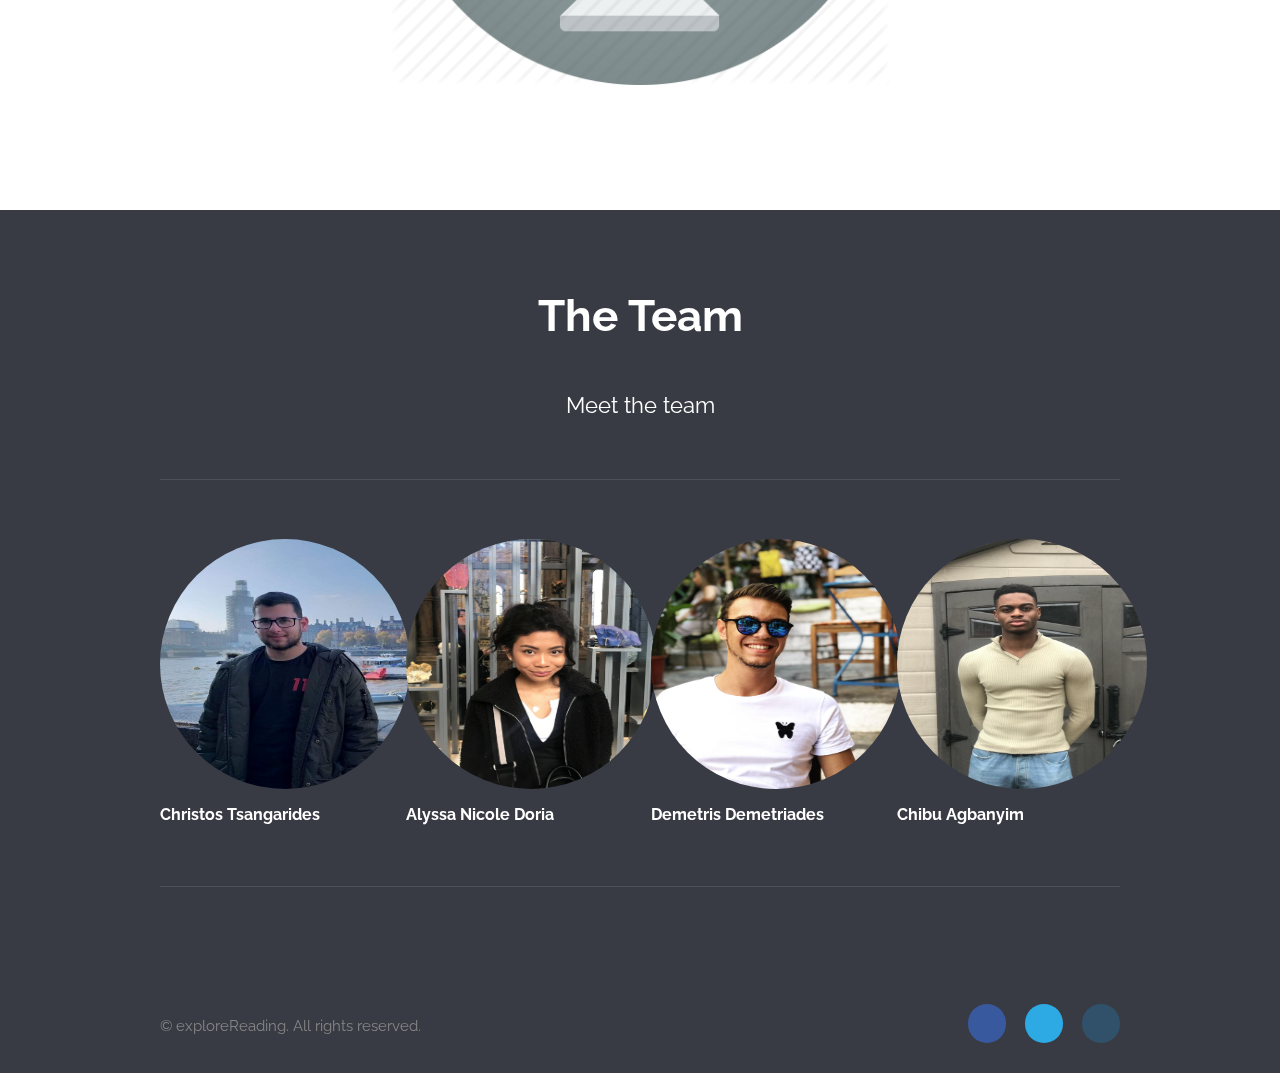
==== commit 81ae6853: "Update index.html" ====
--- a/index.html
+++ b/index.html
@@ -121,7 +121,11 @@
 							<section class="box">
 								 <img src='https://dimitrisd1997.github.io/television.png' style="width:150px;height:auto">
 								<h3>High-Fi Prototype</h3>
-								<p>Lorem ipsum dolor sit amet, consectetur adipisicing elit. Enim quam consectetur quibusdam magni minus aut modi aliquid.</p>
+								<p style ="cursor: pointer" ><a 
+                                 href='https://dimitrisd1997.github.io/high-fi.pdf' target ="_blank" > PDF</a>|<a
+                                 href='https://dimitrisd1997.github.io/high-fi.pptx' > PPT</a>|<a
+                                 href='https://dimitrisd1997.github.io/Group-Report-HCI_Group2 (1).pdf' > REPORT</a>|<a
+                                 href="https://ialoha.github.io/reading.html?fbclid=IwAR07iATFQFSmOUJZyyfakSiFBEbwjotYI0bQpA7hZnMoOF6AcnIGBmUiyYw" > EXPLOREREADING</a></p>
 							</section>
 						</div>
 					</div>
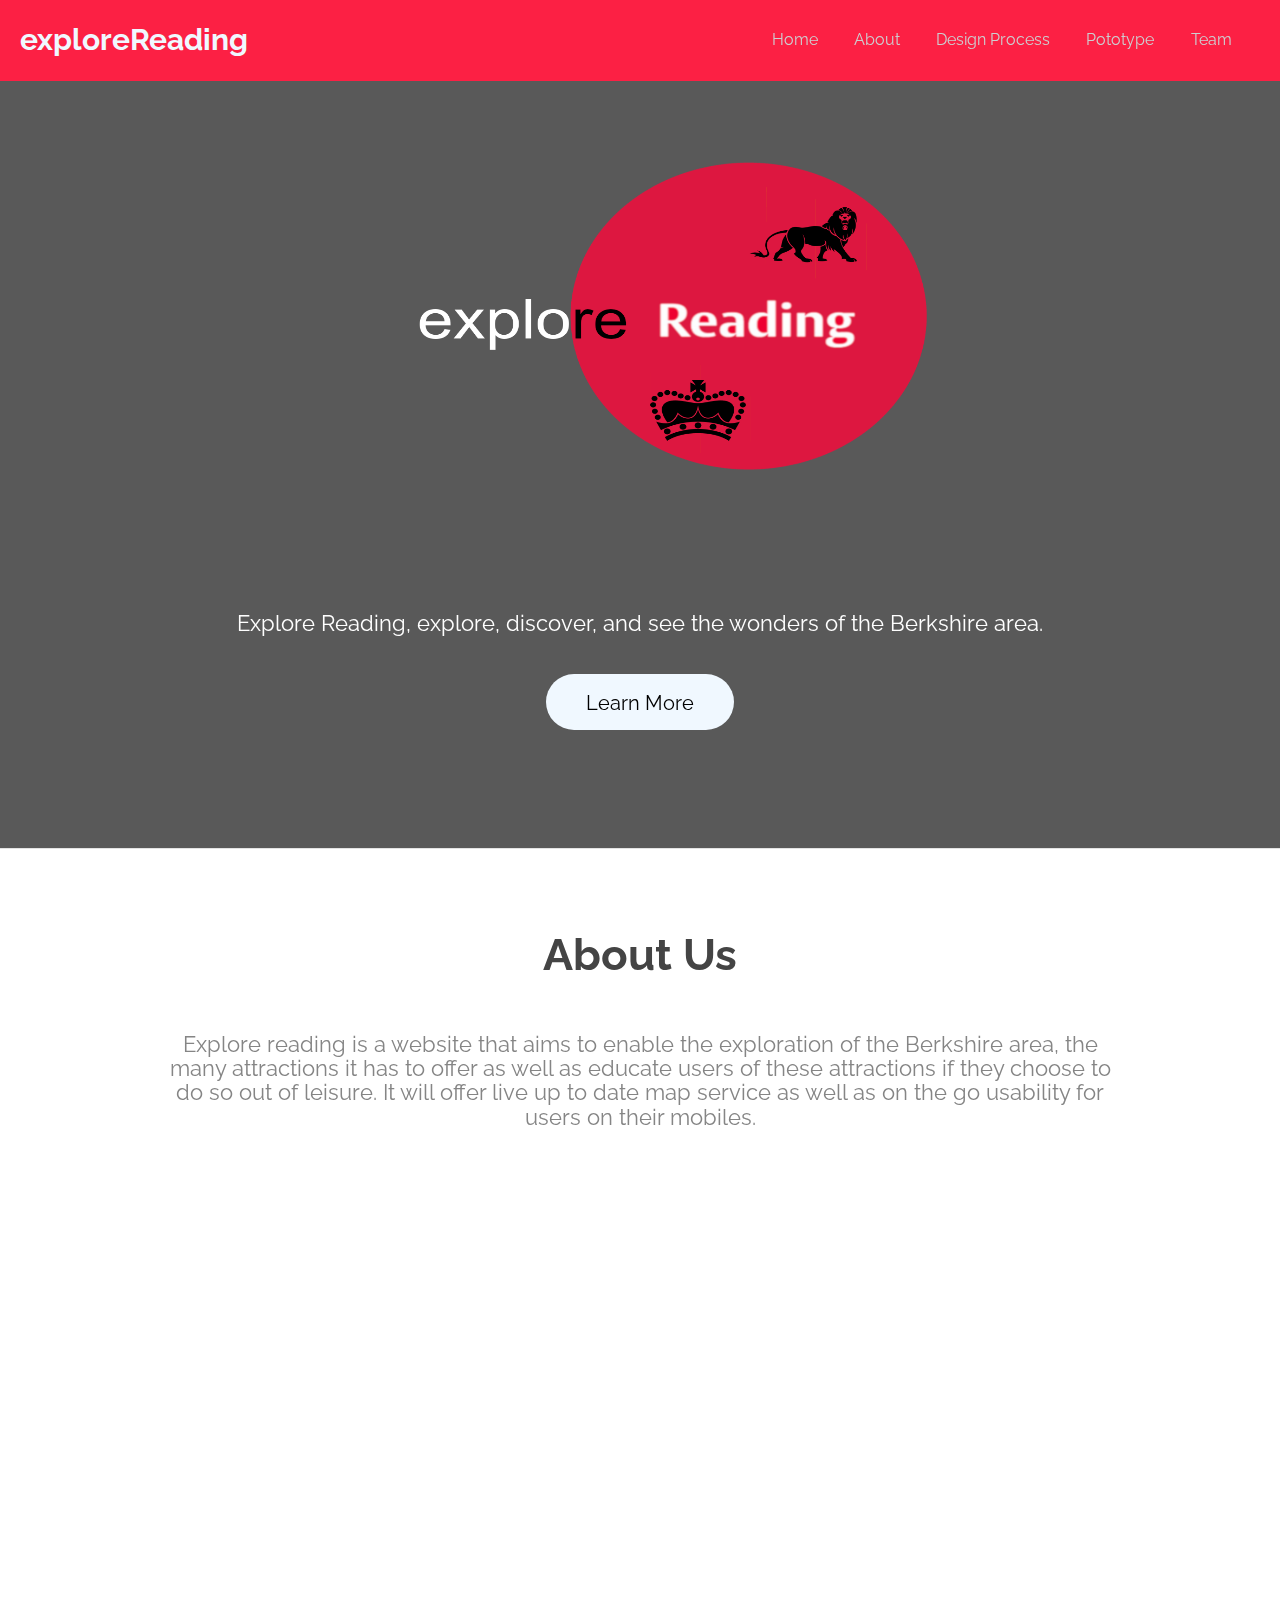
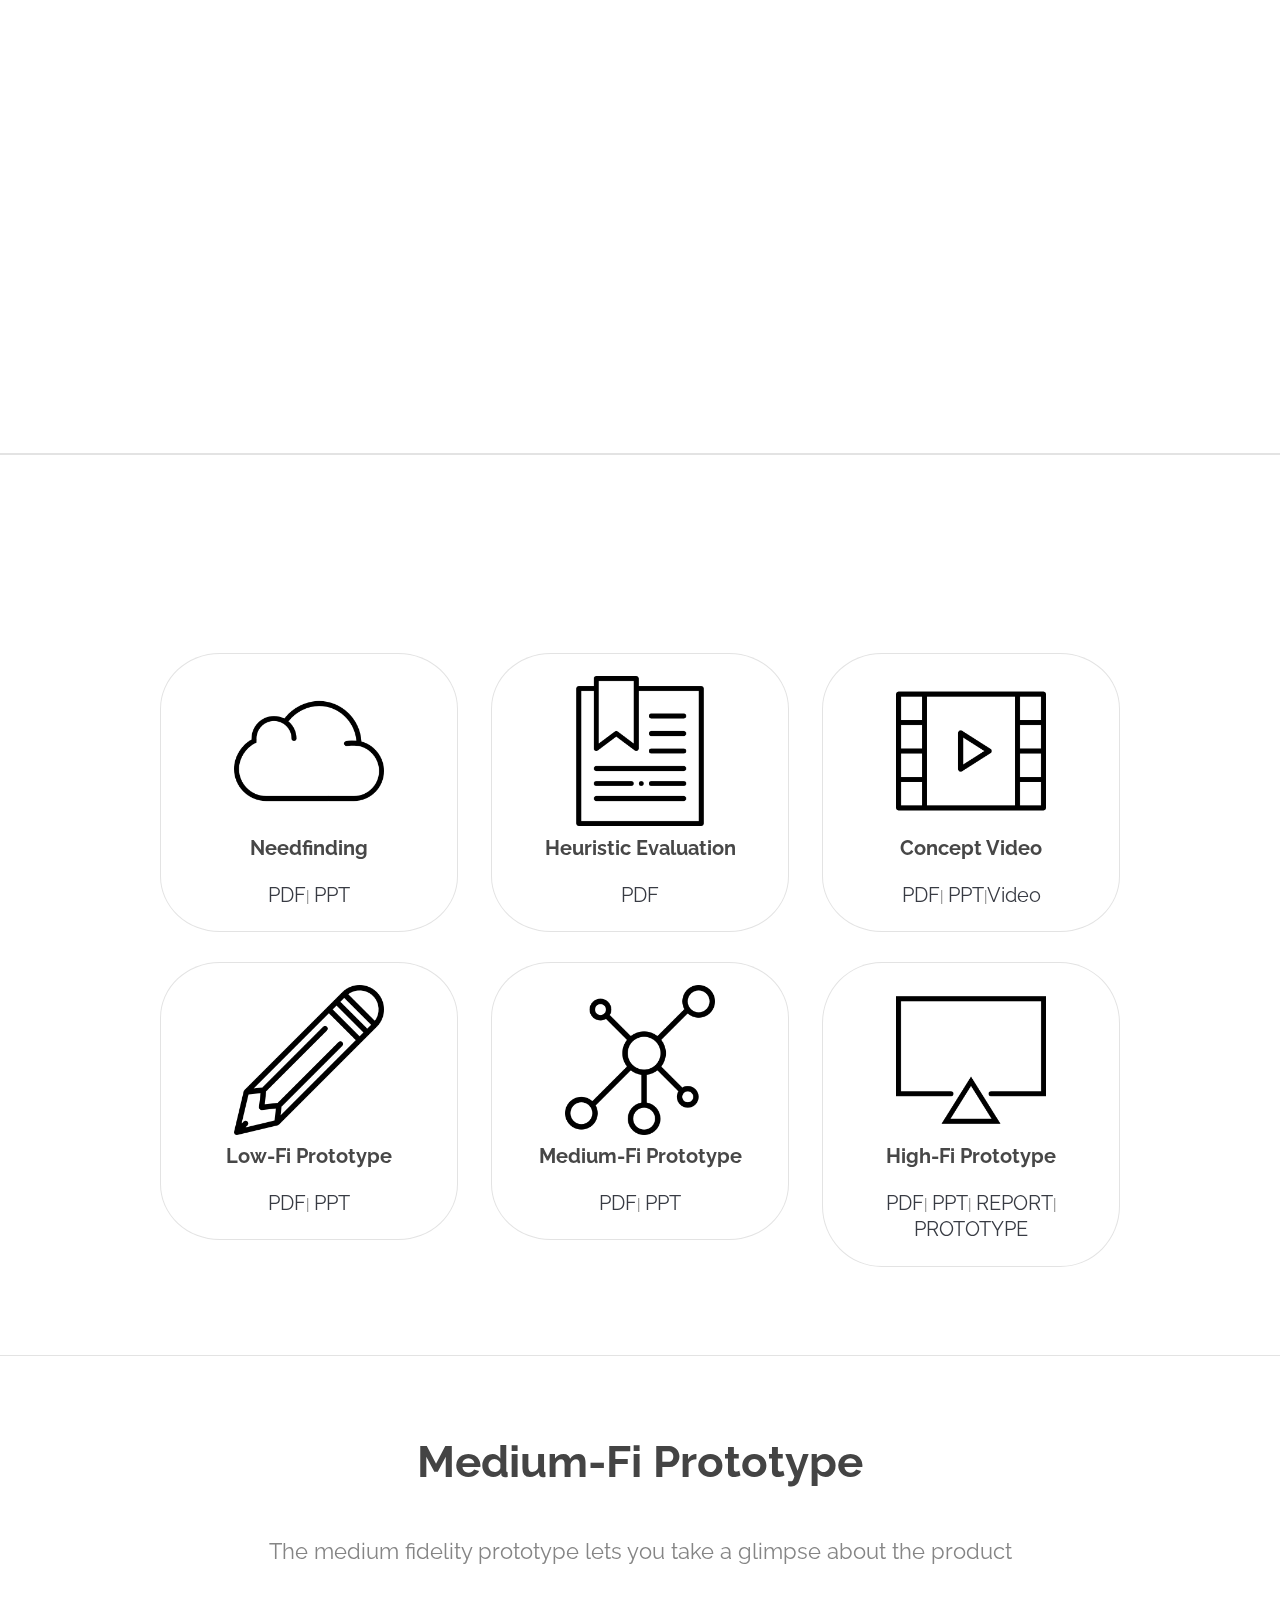
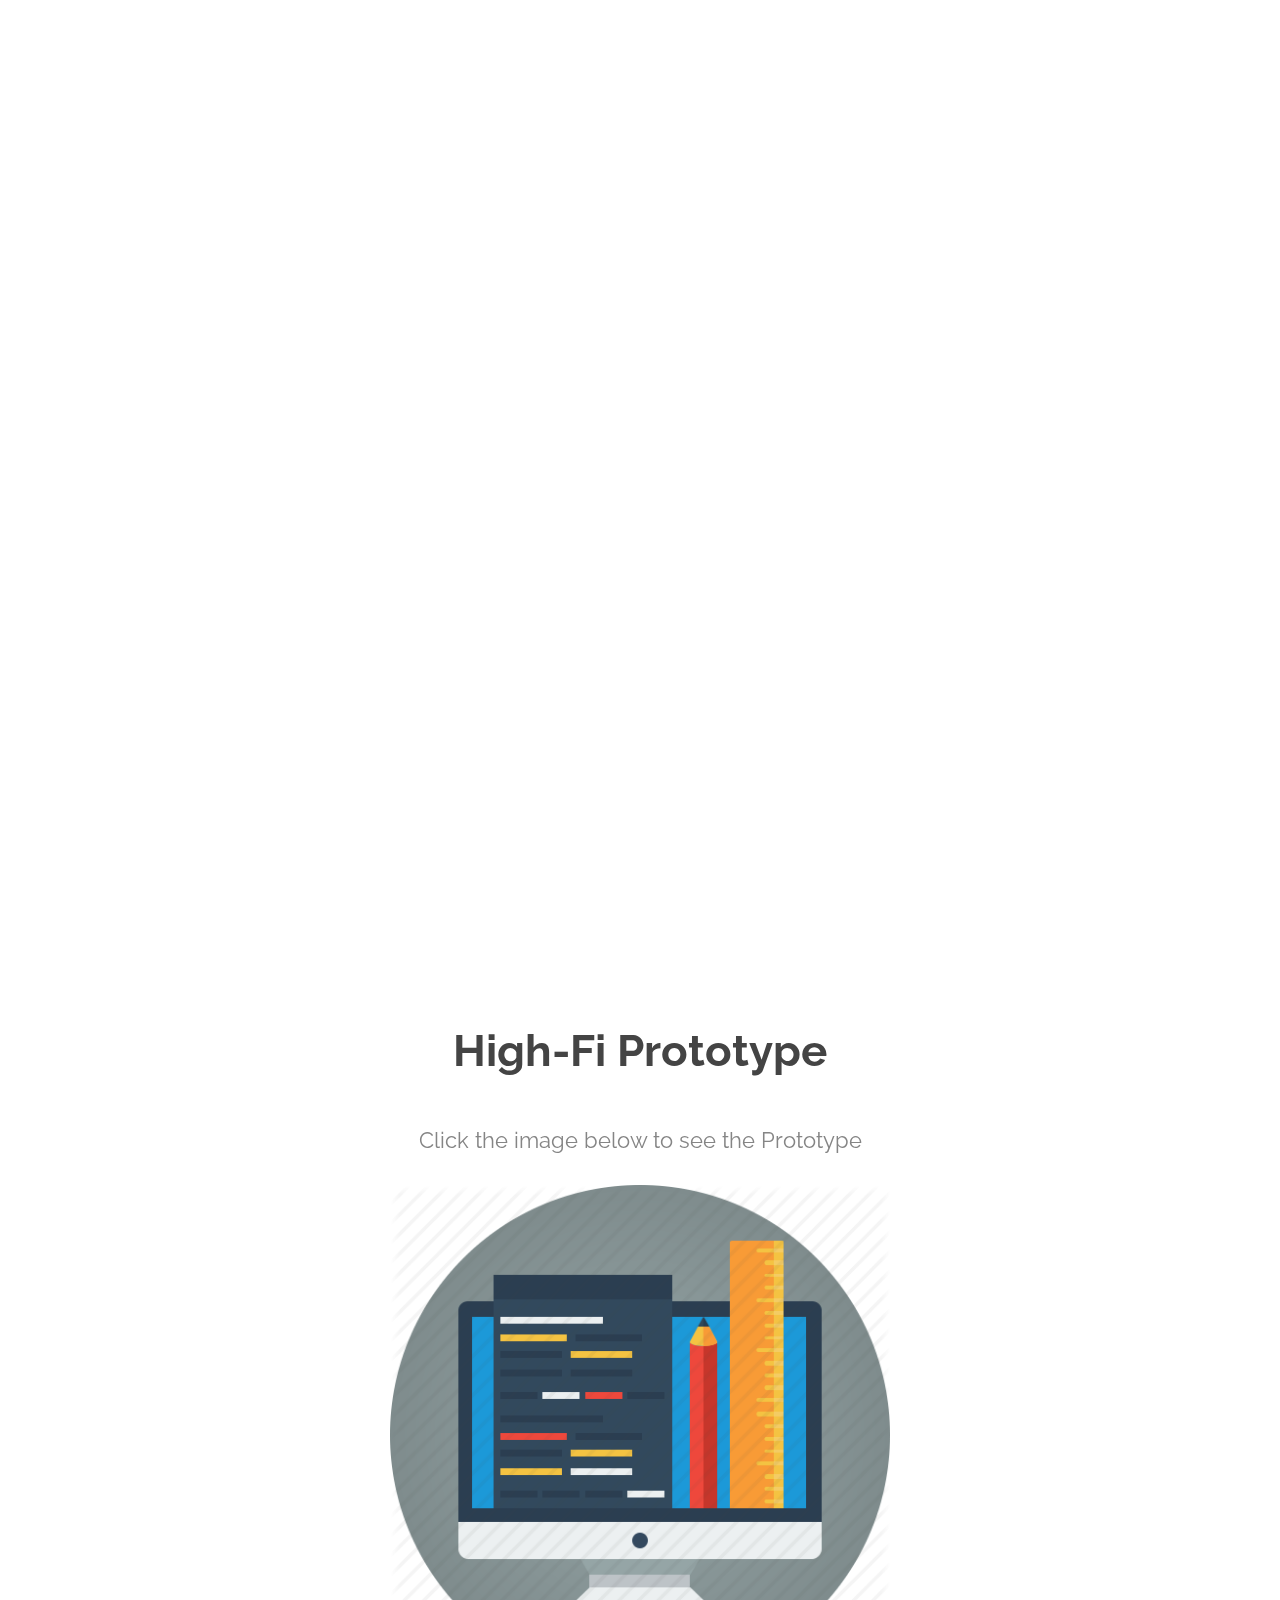
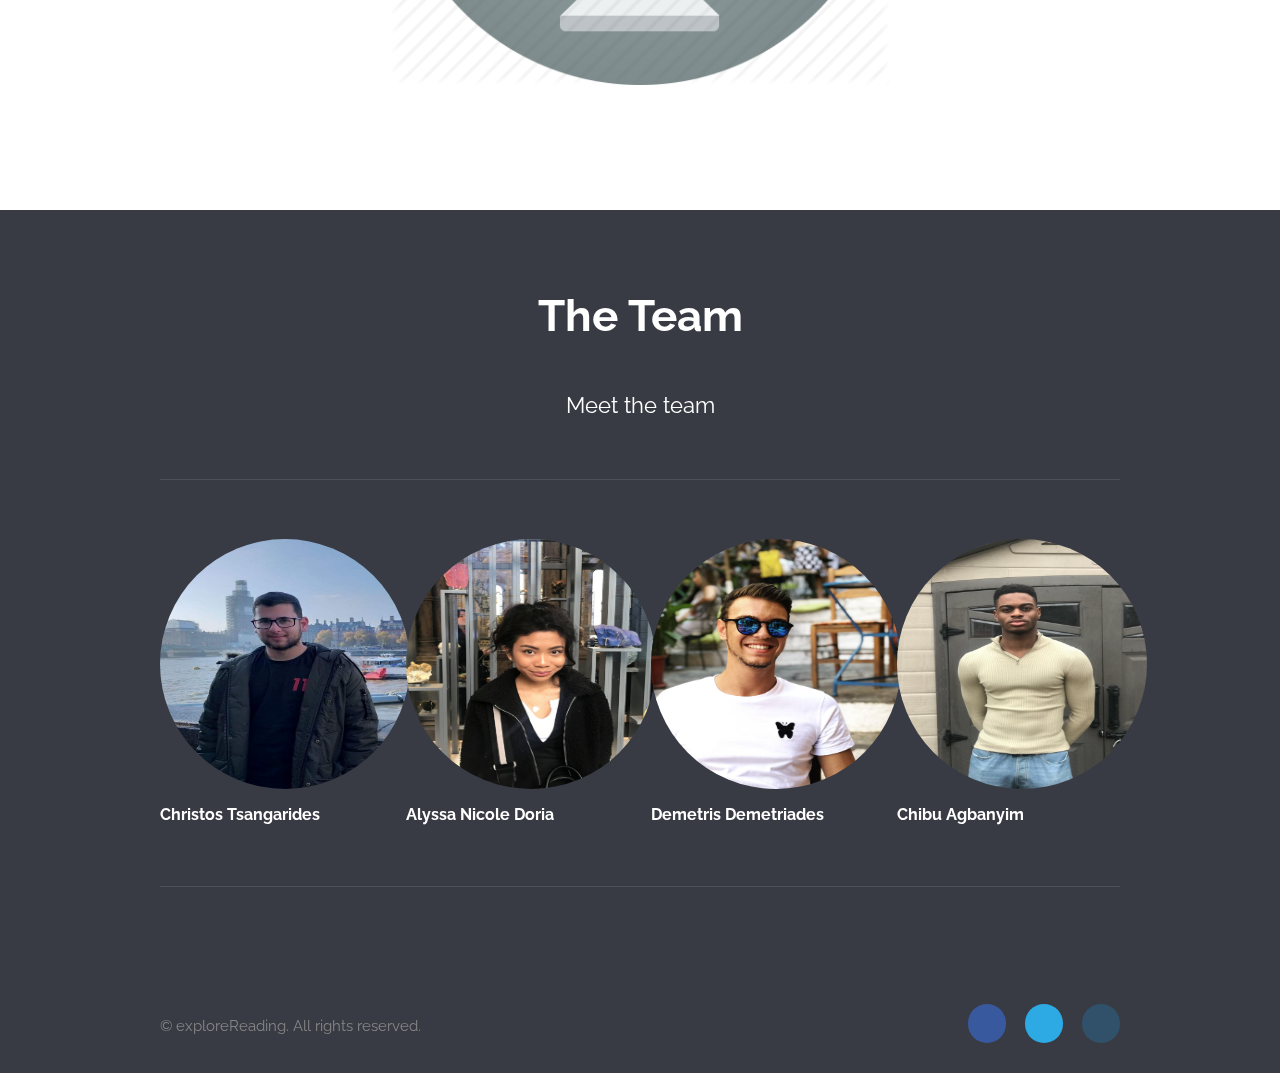
==== commit 00eb81ad: "Update index.html" ====
--- a/index.html
+++ b/index.html
@@ -83,7 +83,7 @@
 						</div>
 						<div class="4u 12u$(medium)">
 							<section class="box">
-								 <img src='https://dimitrisd1997.github.io/bookmark-1.png' style="width:150px;height:auto">
+								 <img src='https://dimitrisd1997.github.io/bookmark-1.png' style="width:150px;height:150px">
 								<h3>Heuristic Evaluation</h3>
 								<p style ="cursor: pointer" ><a 
                                  href='https://dimitrisd1997.github.io/Heuristic-Evaluation.pdf' target ="_blank" > PDF</a></p>
@@ -91,7 +91,7 @@
 						</div>
 						<div class="4u$ 12u$(medium)">
 							<section class="box">
-							      <img src='https://dimitrisd1997.github.io/video-player.png' style="width:150px;height:auto">
+							      <img src='https://dimitrisd1997.github.io/video-player.png' style="width:150px;height:150px">
 								<h3>Concept Video</h3>
 								<p style ="cursor: pointer" ><a 
                                  href='https://dimitrisd1997.github.io/Concept%20Video.pdf' target ="_blank" > PDF</a>|<a
@@ -125,7 +125,7 @@
                                  href='https://dimitrisd1997.github.io/high-fi.pdf' target ="_blank" > PDF</a>|<a
                                  href='https://dimitrisd1997.github.io/high-fi.pptx' > PPT</a>|<a
                                  href='https://dimitrisd1997.github.io/Group-Report-HCI_Group2 (1).pdf' > REPORT</a>|<a
-                                 href="https://ialoha.github.io/reading.html?fbclid=IwAR07iATFQFSmOUJZyyfakSiFBEbwjotYI0bQpA7hZnMoOF6AcnIGBmUiyYw" > EXPLOREREADING</a></p>
+                                 href="https://ialoha.github.io/reading.html?fbclid=IwAR07iATFQFSmOUJZyyfakSiFBEbwjotYI0bQpA7hZnMoOF6AcnIGBmUiyYw" > PROTOTYPE</a></p>
 							</section>
 						</div>
 					</div>
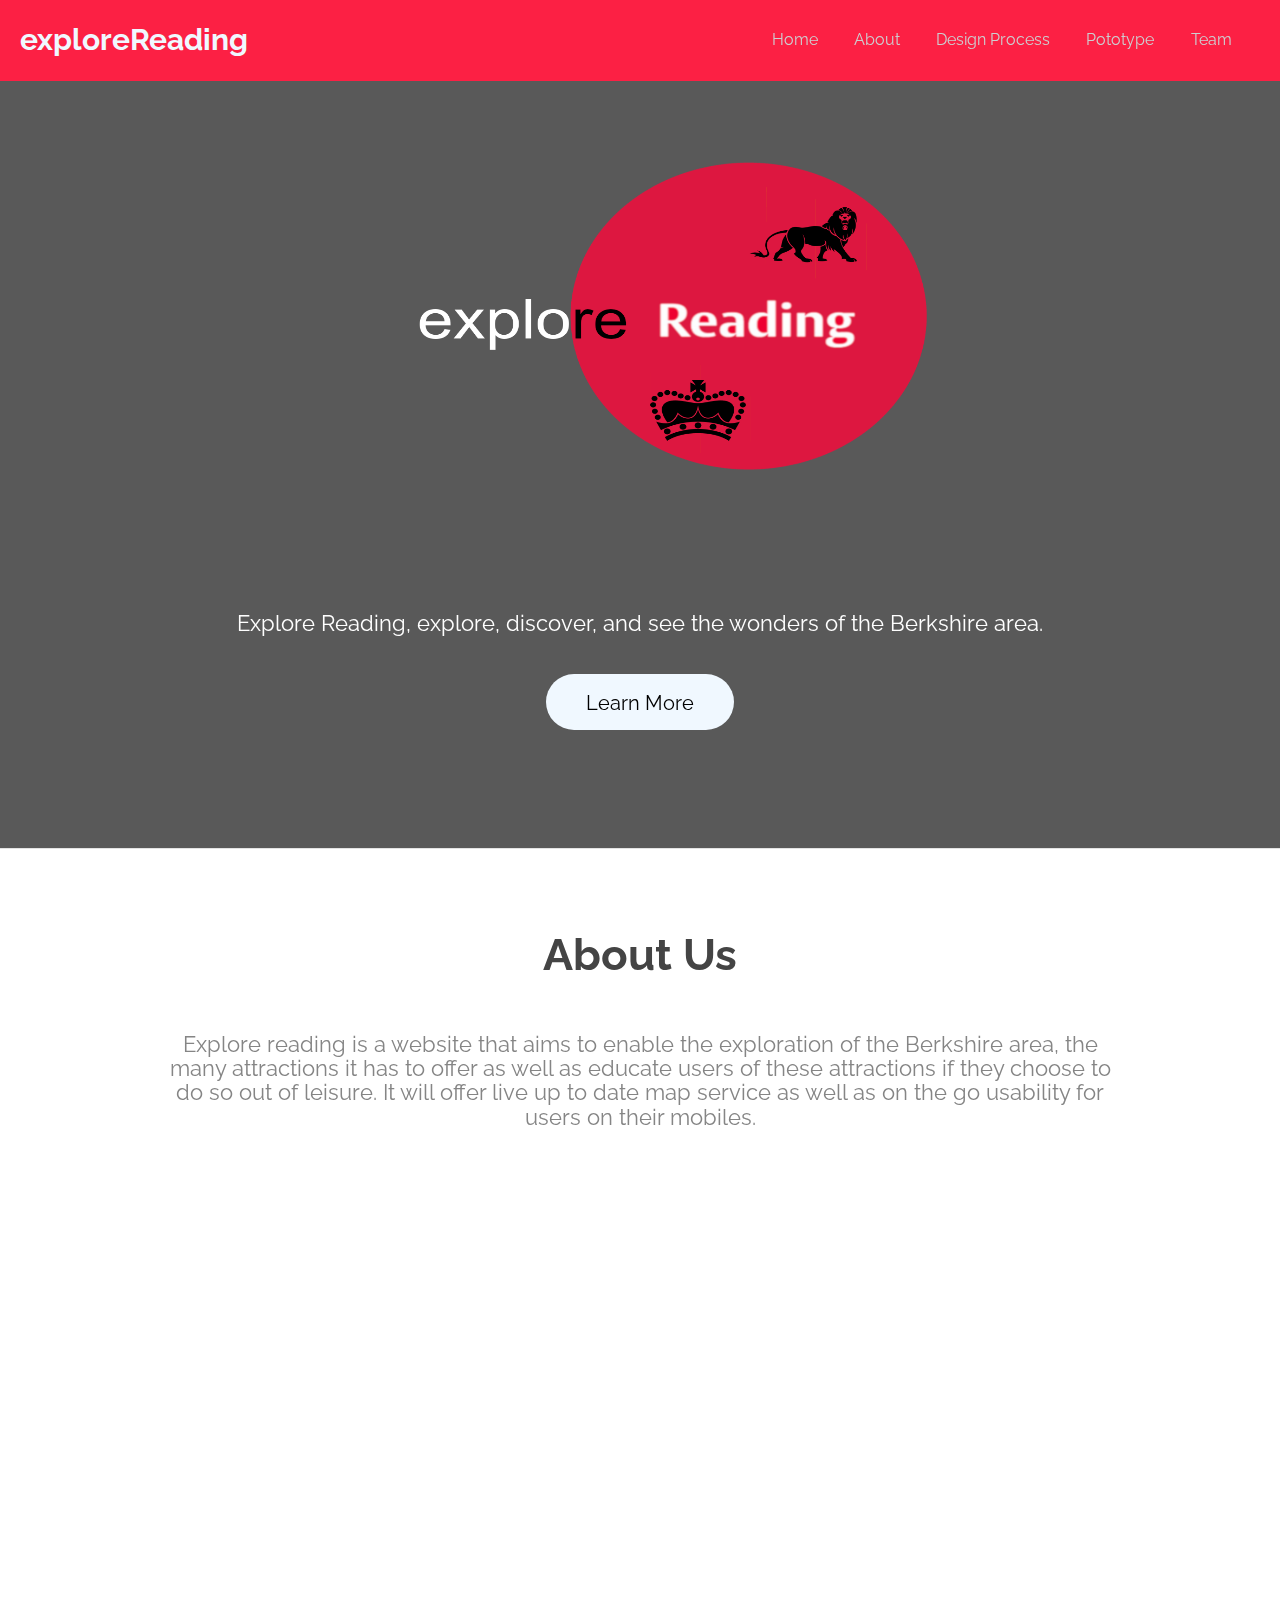
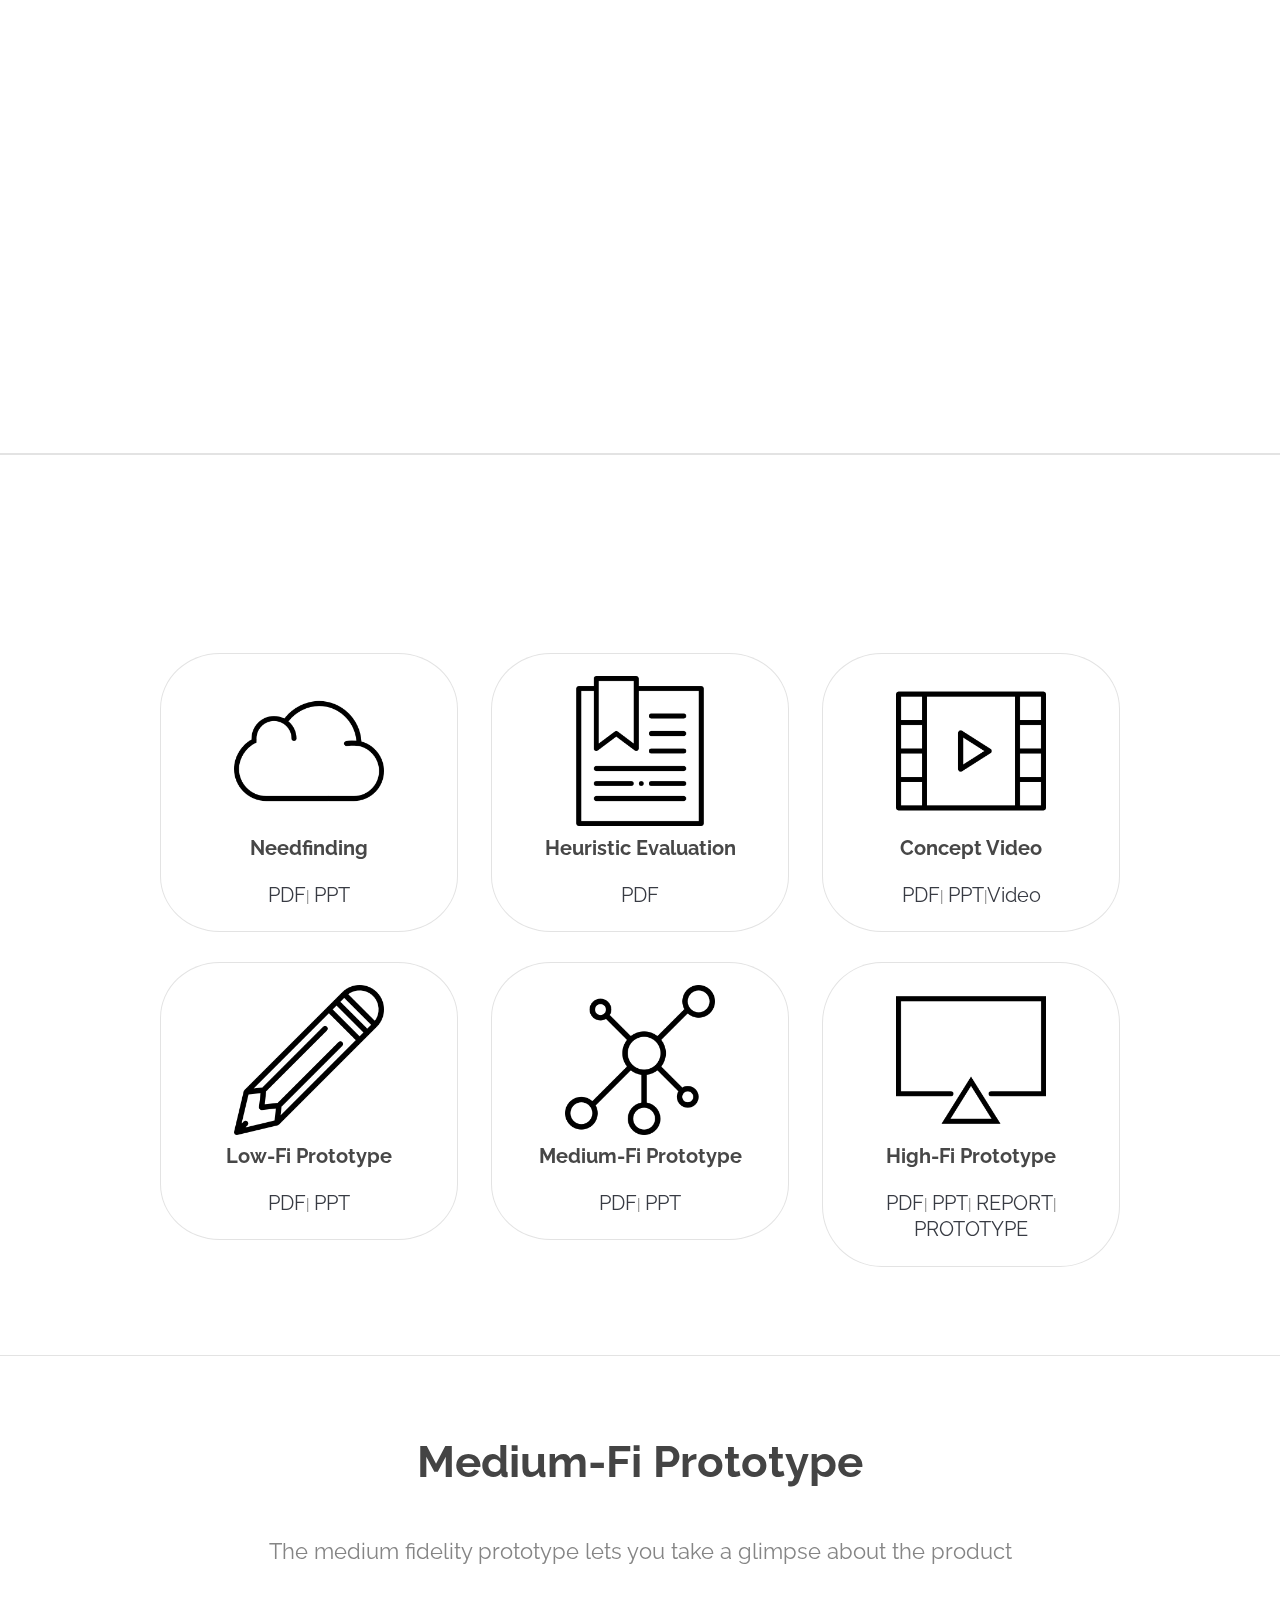
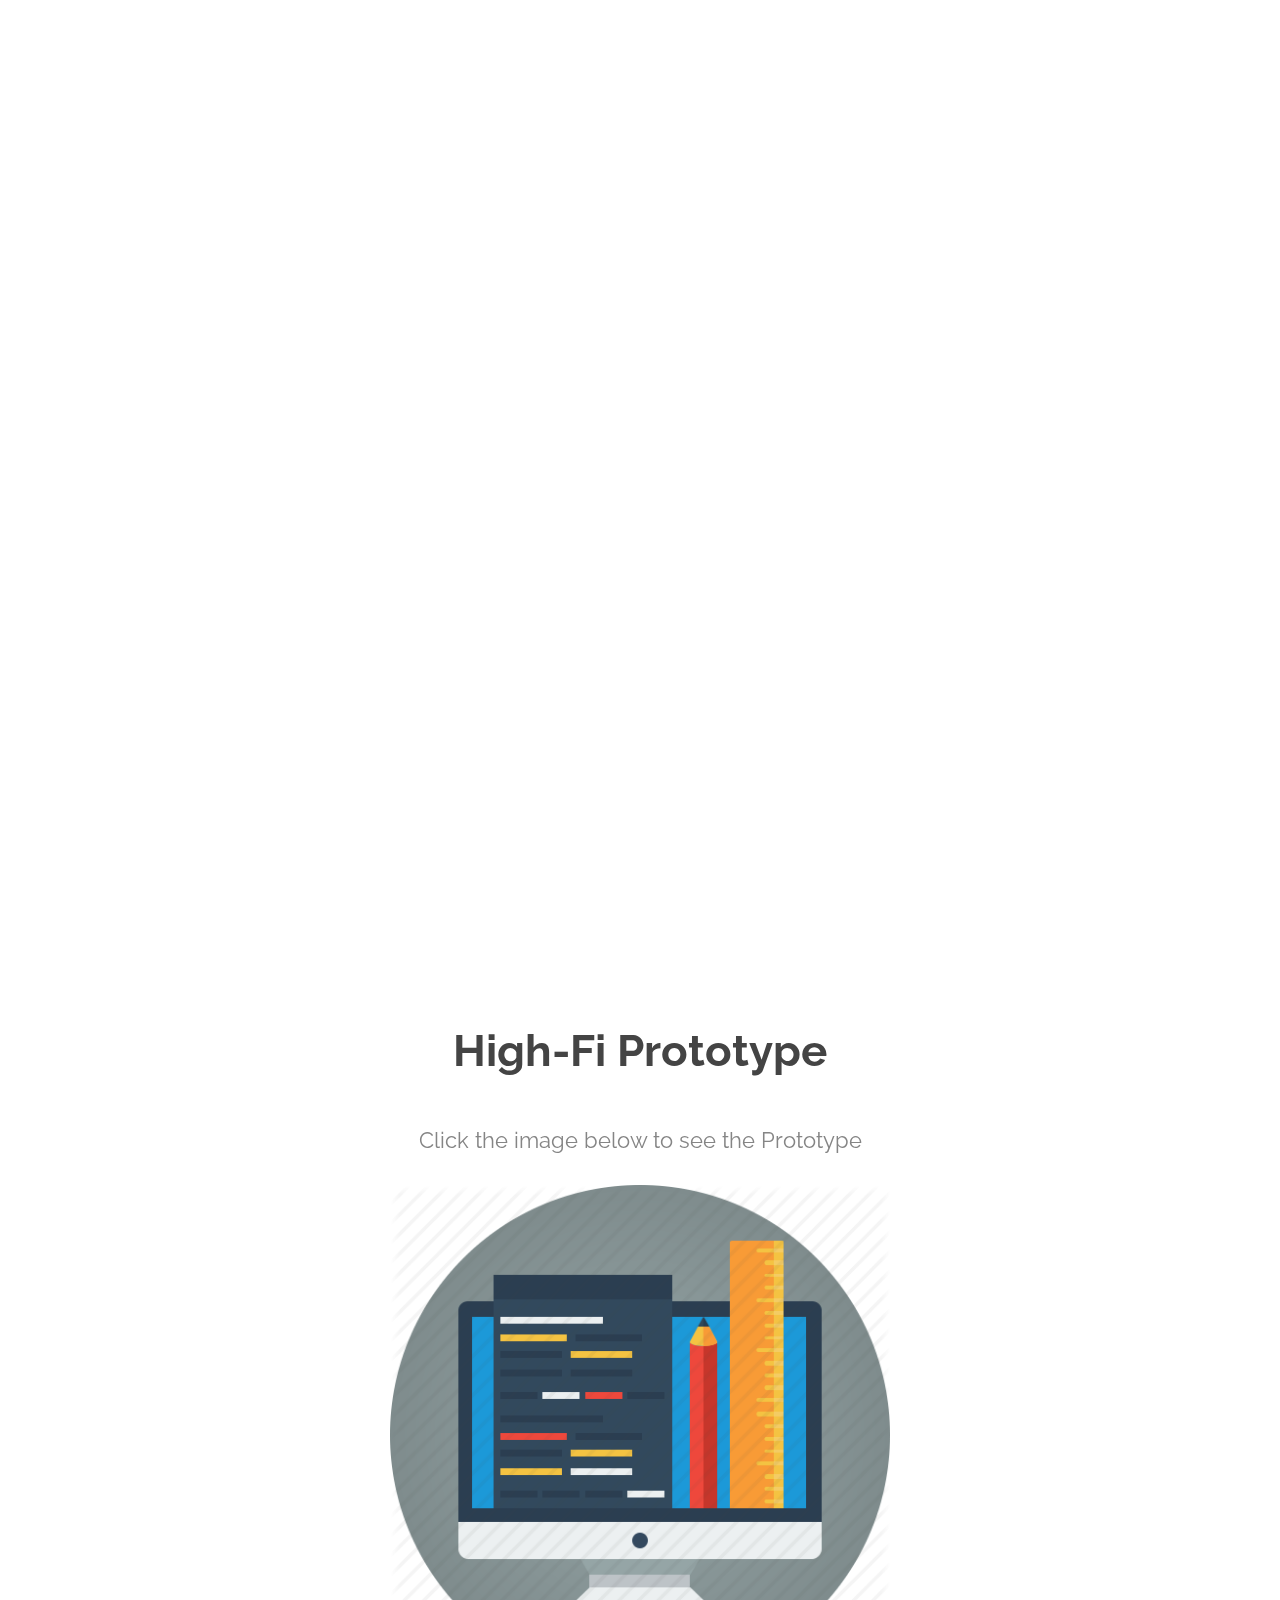
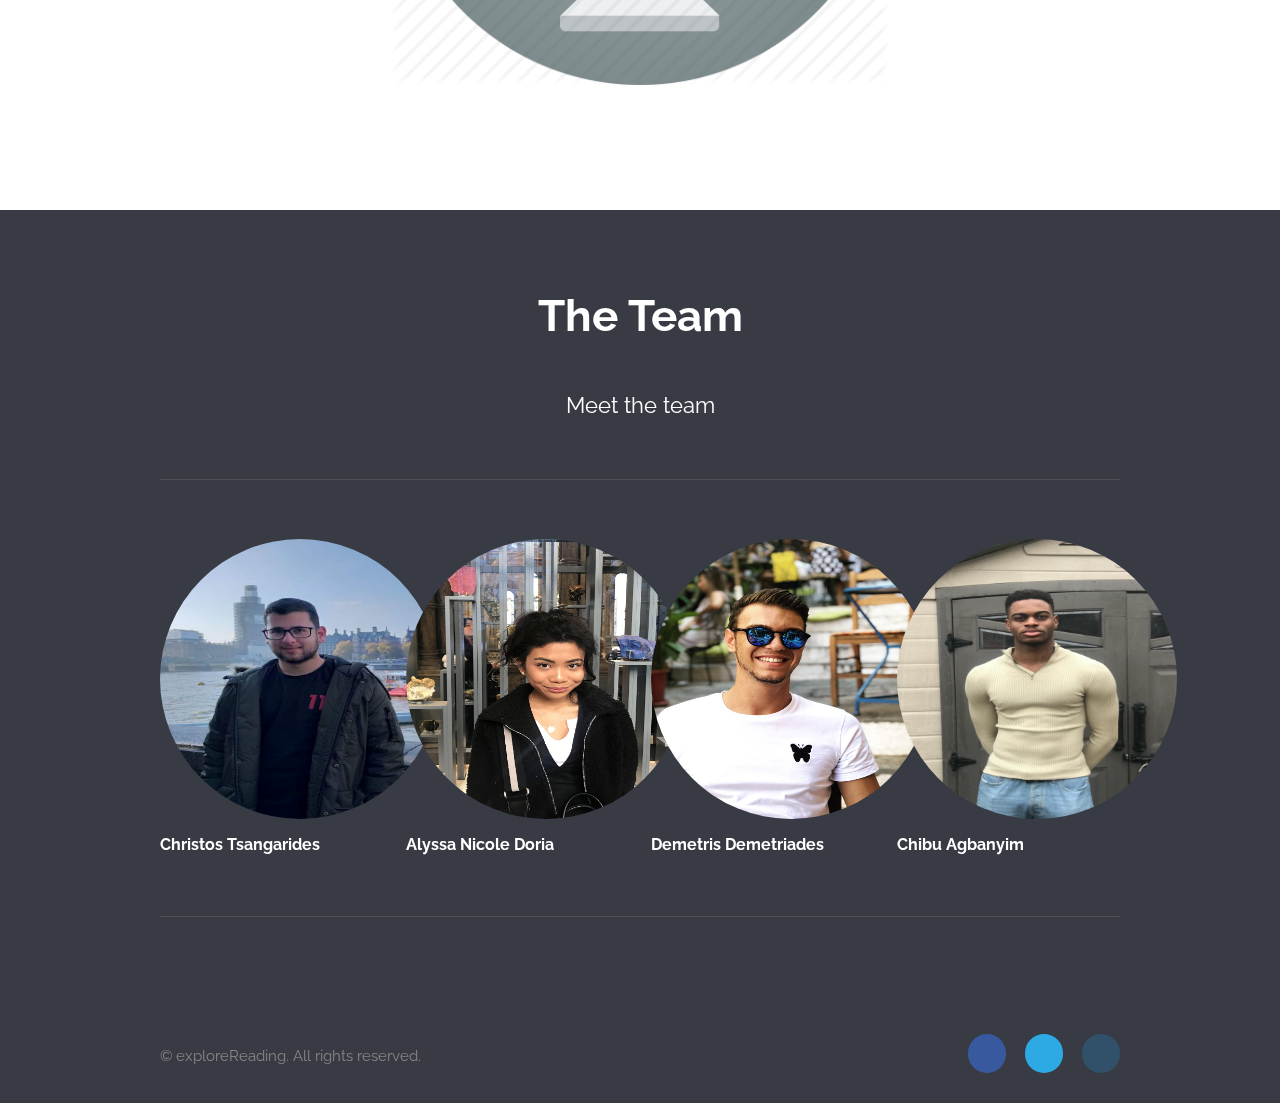
==== commit 9a8c5103: "Update index.html" ====
--- a/index.html
+++ b/index.html
@@ -74,7 +74,7 @@
 					<div class="row 150%">
 						<div class="4u 12u$(medium)">
 							<section class="box">
-								 <img src='https://dimitrisd1997.github.io/cloud.png' style="width:150px;">
+								 <img src='https://dimitrisd1997.github.io/cloud.png' style="width:150px;height:150px">
 								<h3>Needfinding</h3>
 								<p style ="cursor: pointer" ><a 
                                  href='https://dimitrisd1997.github.io/Empathy-Map.pdf' target ="_blank" > PDF</a>|<a
@@ -101,7 +101,7 @@
 						</div>
                         <div class="4u 12u$(medium)">
 							<section class="box">
-								 <img src='https://dimitrisd1997.github.io/edit.png' style="width:150px;height:auto">
+								 <img src='https://dimitrisd1997.github.io/edit.png' style="width:150px;height:150px">
 								<h3>Low-Fi Prototype</h3>
 								<p style ="cursor: pointer" ><a 
                                  href='https://dimitrisd1997.github.io/lowfi.pdf' target ="_blank" > PDF</a>|<a
@@ -110,7 +110,7 @@
 						</div>
                         <div class="4u 12u$(medium)">
 							<section class="box">
-								 <img src='https://dimitrisd1997.github.io/network.png' style="width:150px;height:auto">
+								 <img src='https://dimitrisd1997.github.io/network.png' style="width:150px;height:150px">
 								<h3>Medium-Fi Prototype</h3>
 								<p style ="cursor: pointer" ><a 
                                  href='https://dimitrisd1997.github.io/medfi-ppt.pdf' target ="_blank" > PDF</a>|<a
@@ -119,7 +119,7 @@
 						</div>
                         <div class="4u 12u$(medium)">
 							<section class="box">
-								 <img src='https://dimitrisd1997.github.io/television.png' style="width:150px;height:auto">
+								 <img src='https://dimitrisd1997.github.io/television.png' style="width:150px;height:150px">
 								<h3>High-Fi Prototype</h3>
 								<p style ="cursor: pointer" ><a 
                                  href='https://dimitrisd1997.github.io/high-fi.pdf' target ="_blank" > PDF</a>|<a
@@ -163,22 +163,22 @@
 					<section class="profiles">
 						<div class="row">
 							<section class="3u 6u(medium) 12u$(xsmall) profile">
-								<img src='https://dimitrisd1997.github.io/tsangas.jpg' alt="" style="width:250px;height: 250px;"/>
+								<img src='https://dimitrisd1997.github.io/tsangas.jpg' alt="" style="width:280px;height: 280px;"/>
 								<h4>Christos Tsangarides</h4>
 								<p></p>
 							</section>
 							<section class="3u 6u$(medium) 12u$(xsmall) profile">
-								<img src='https://dimitrisd1997.github.io/alyssia.jpg' alt="" style="width:250px;height: 250px"/>
+								<img src='https://dimitrisd1997.github.io/alyssia.jpg' alt="" style="width:280px;height: 280px"/>
 								<p></p>
 								<h4>Alyssa Nicole Doria</h4>
 							</section>
 							<section class="3u 6u(medium) 12u$(xsmall) profile">
-								<img src='https://dimitrisd1997.github.io/IMG_20180823_154720_846.jpg' alt="" style="width:250px;height: 250px"/>
+								<img src='https://dimitrisd1997.github.io/IMG_20180823_154720_846.jpg' alt="" style="width:280px;height: 280px"/>
 								<h4>Demetris Demetriades</h4>
 								<p></p>
 							</section>
 							<section class="3u$ 6u$(medium) 12u$(xsmall) profile">
-								<img src='https://dimitrisd1997.github.io/53681371_824591021223998_274321618484854784_n.jpg' alt="" style="width:250px;;height:250px"/>
+								<img src='https://dimitrisd1997.github.io/53681371_824591021223998_274321618484854784_n.jpg' alt="" style="width:280px;;height:280px"/>
 								<p></p>
 								<h4>Chibu Agbanyim</h4
 								<p></p>
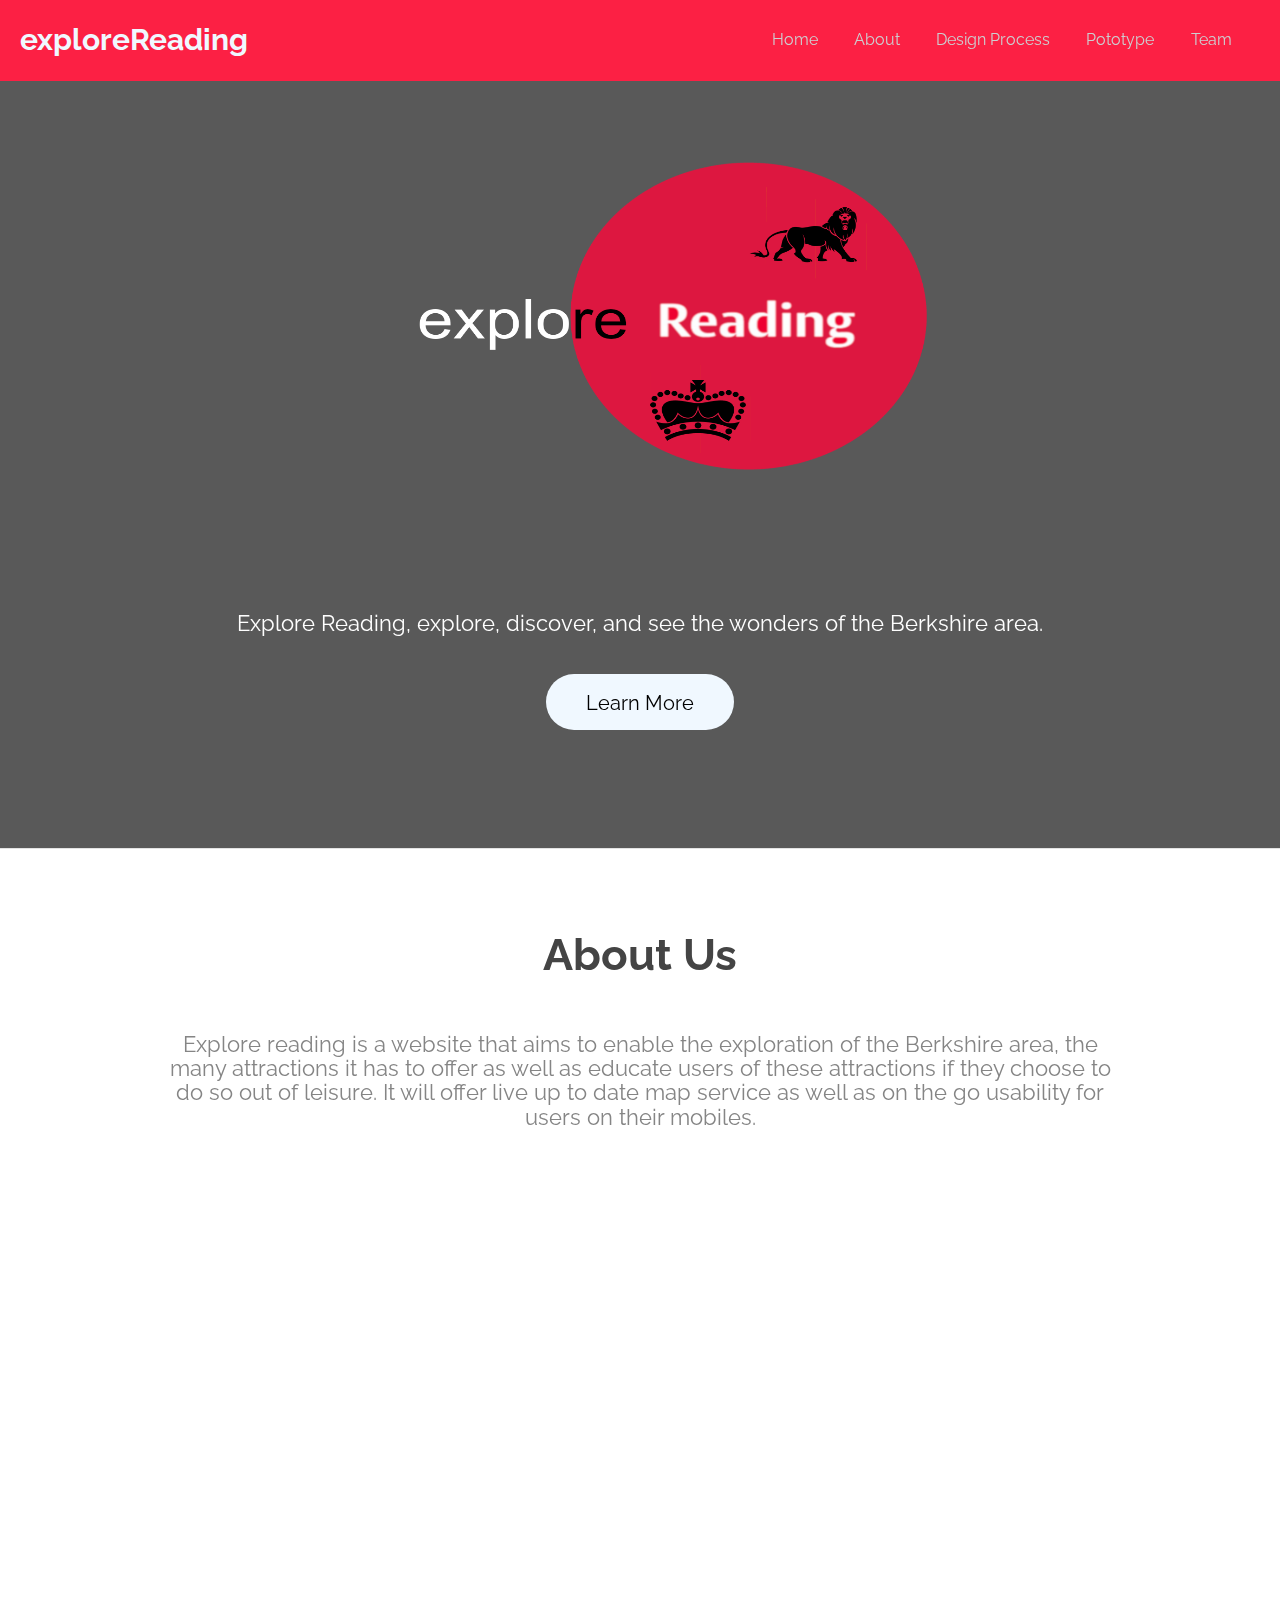
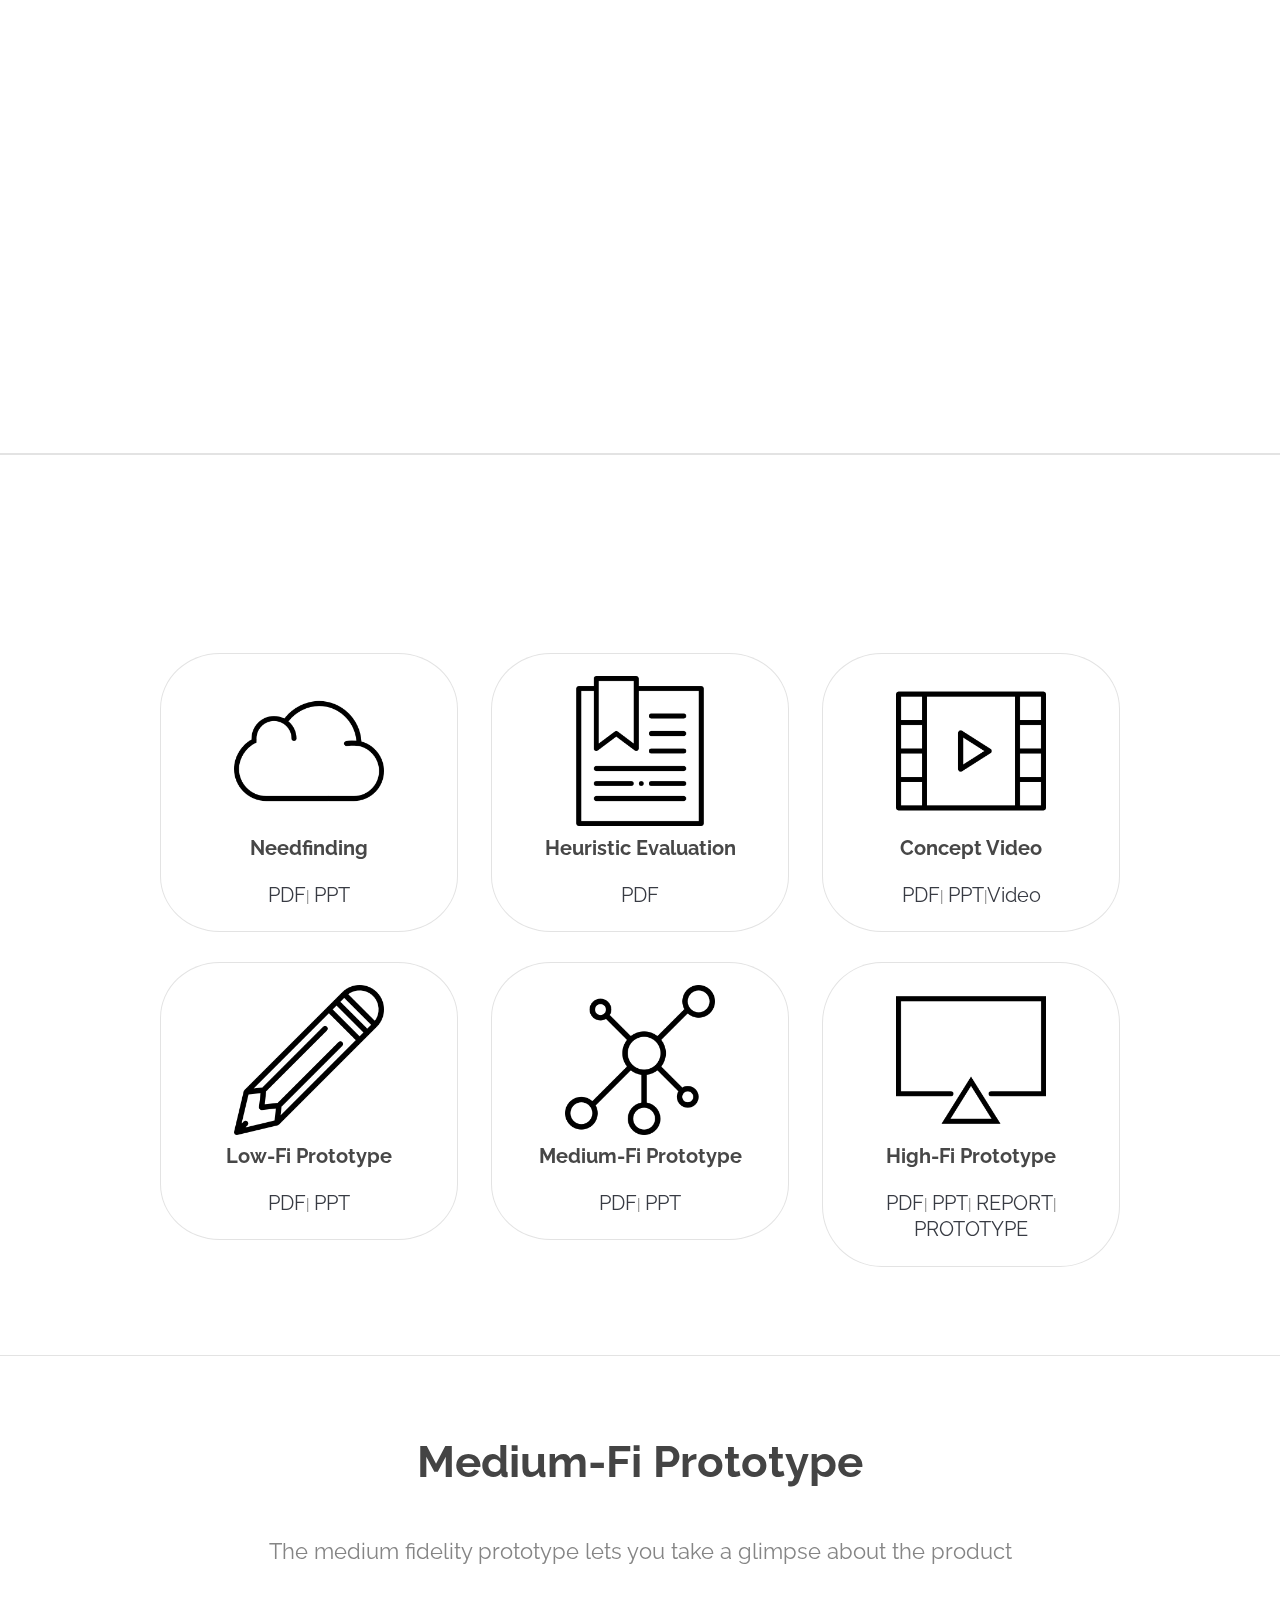
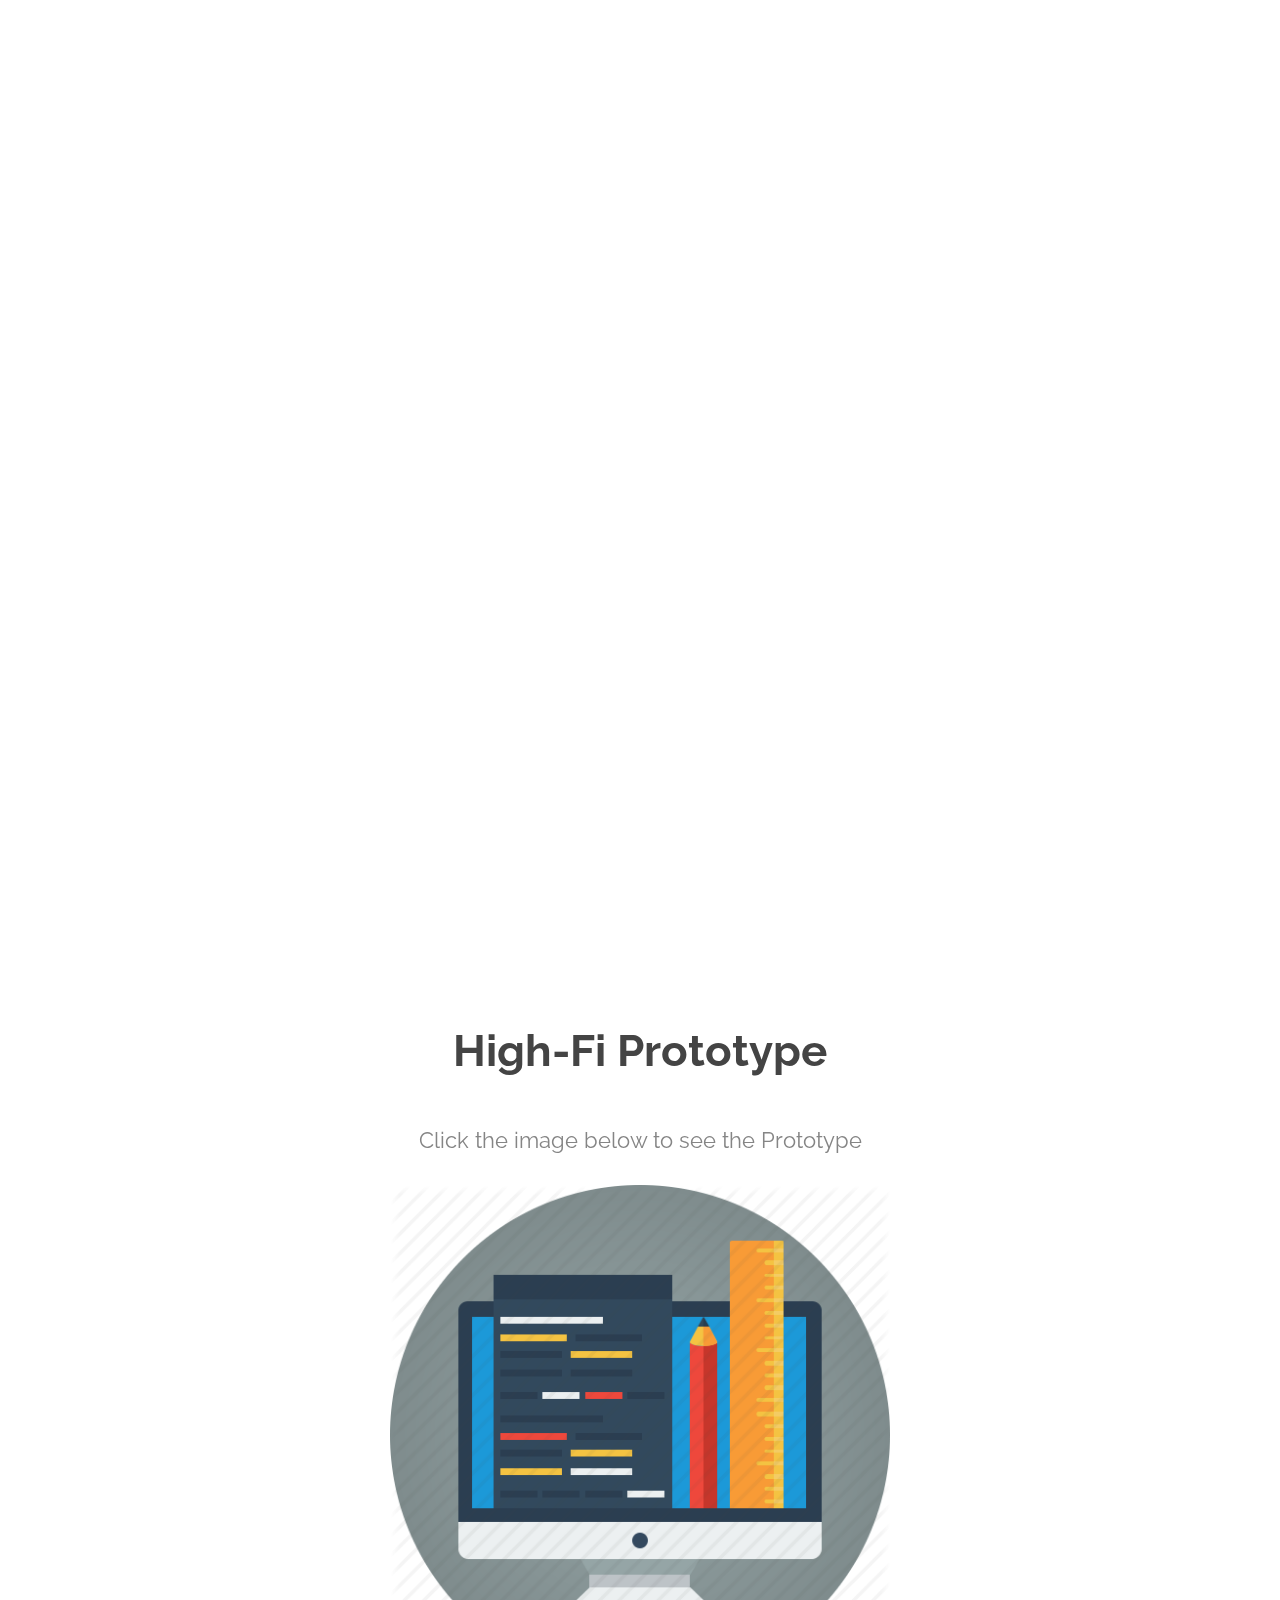
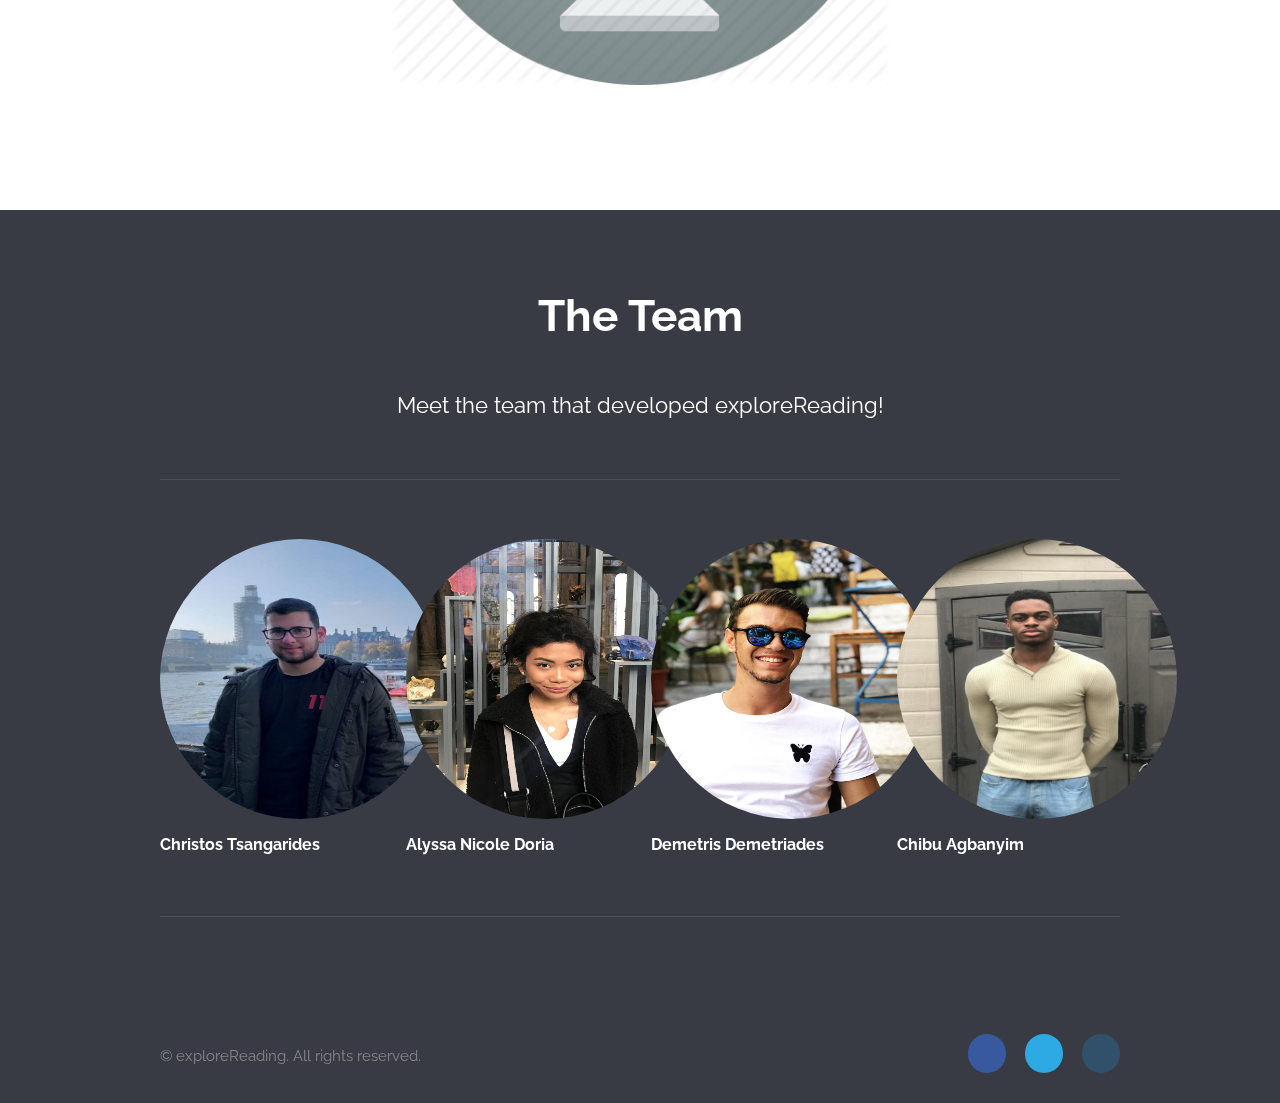
==== commit 11e45c45: "Update index.html" ====
--- a/index.html
+++ b/index.html
@@ -158,7 +158,7 @@
 				<div class="container">
 					<header class="major">
 						<h2>The Team</h2>
-						<p1>Meet the team</p1>
+						<p1>Meet the team that developed exploreReading!</p1>
 					</header>
 					<section class="profiles">
 						<div class="row">
